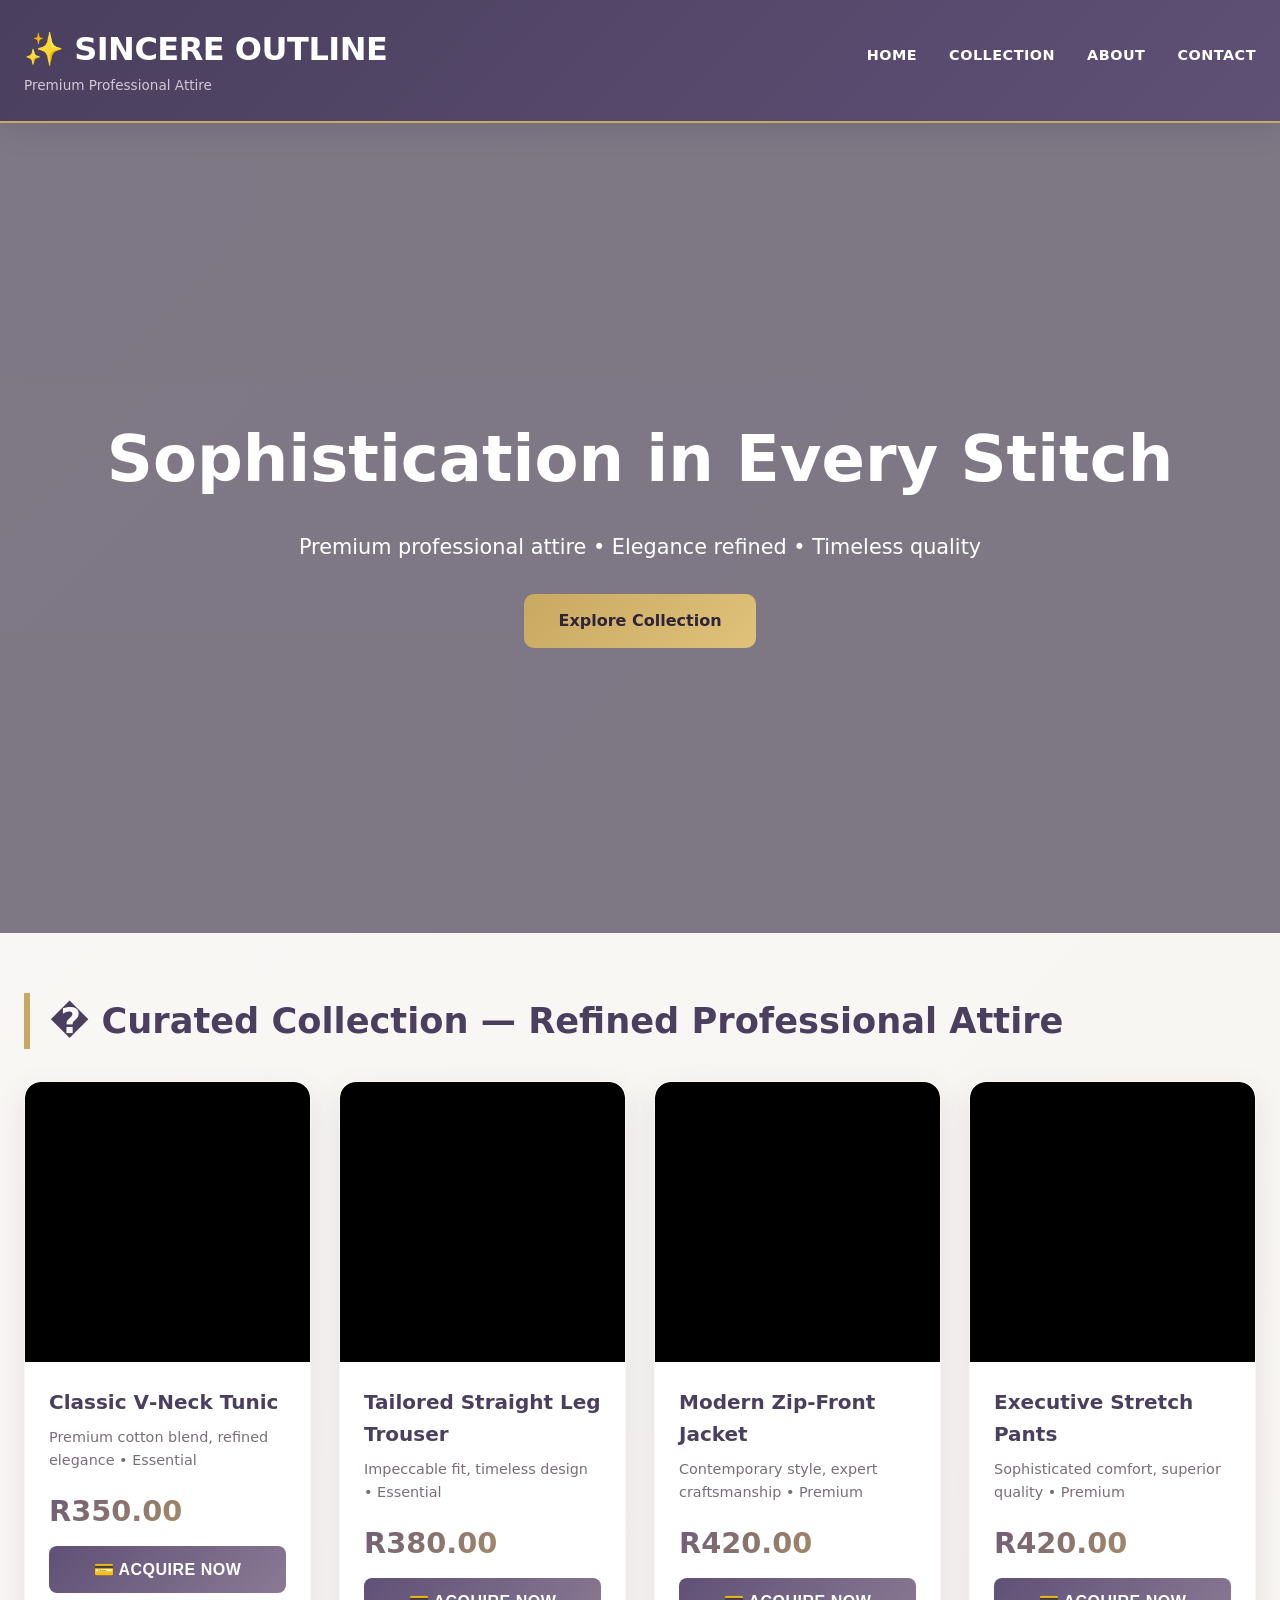
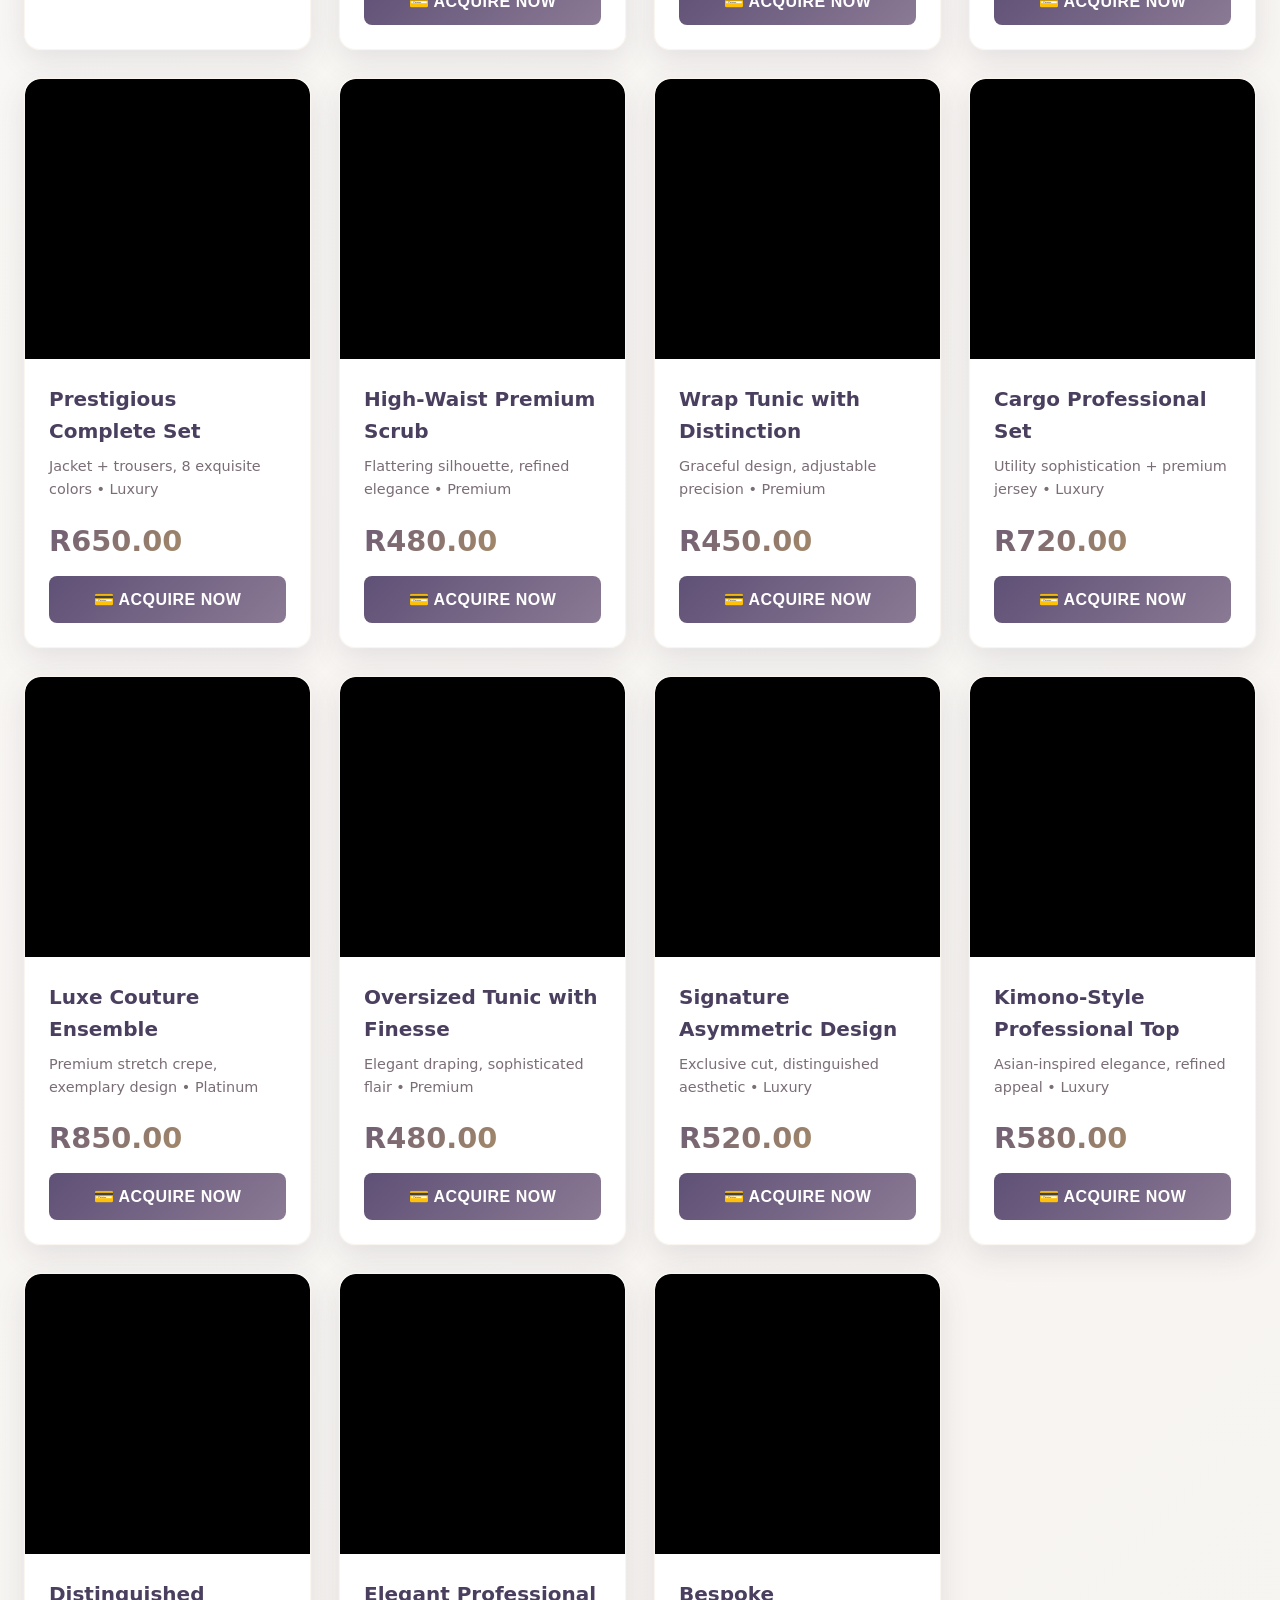
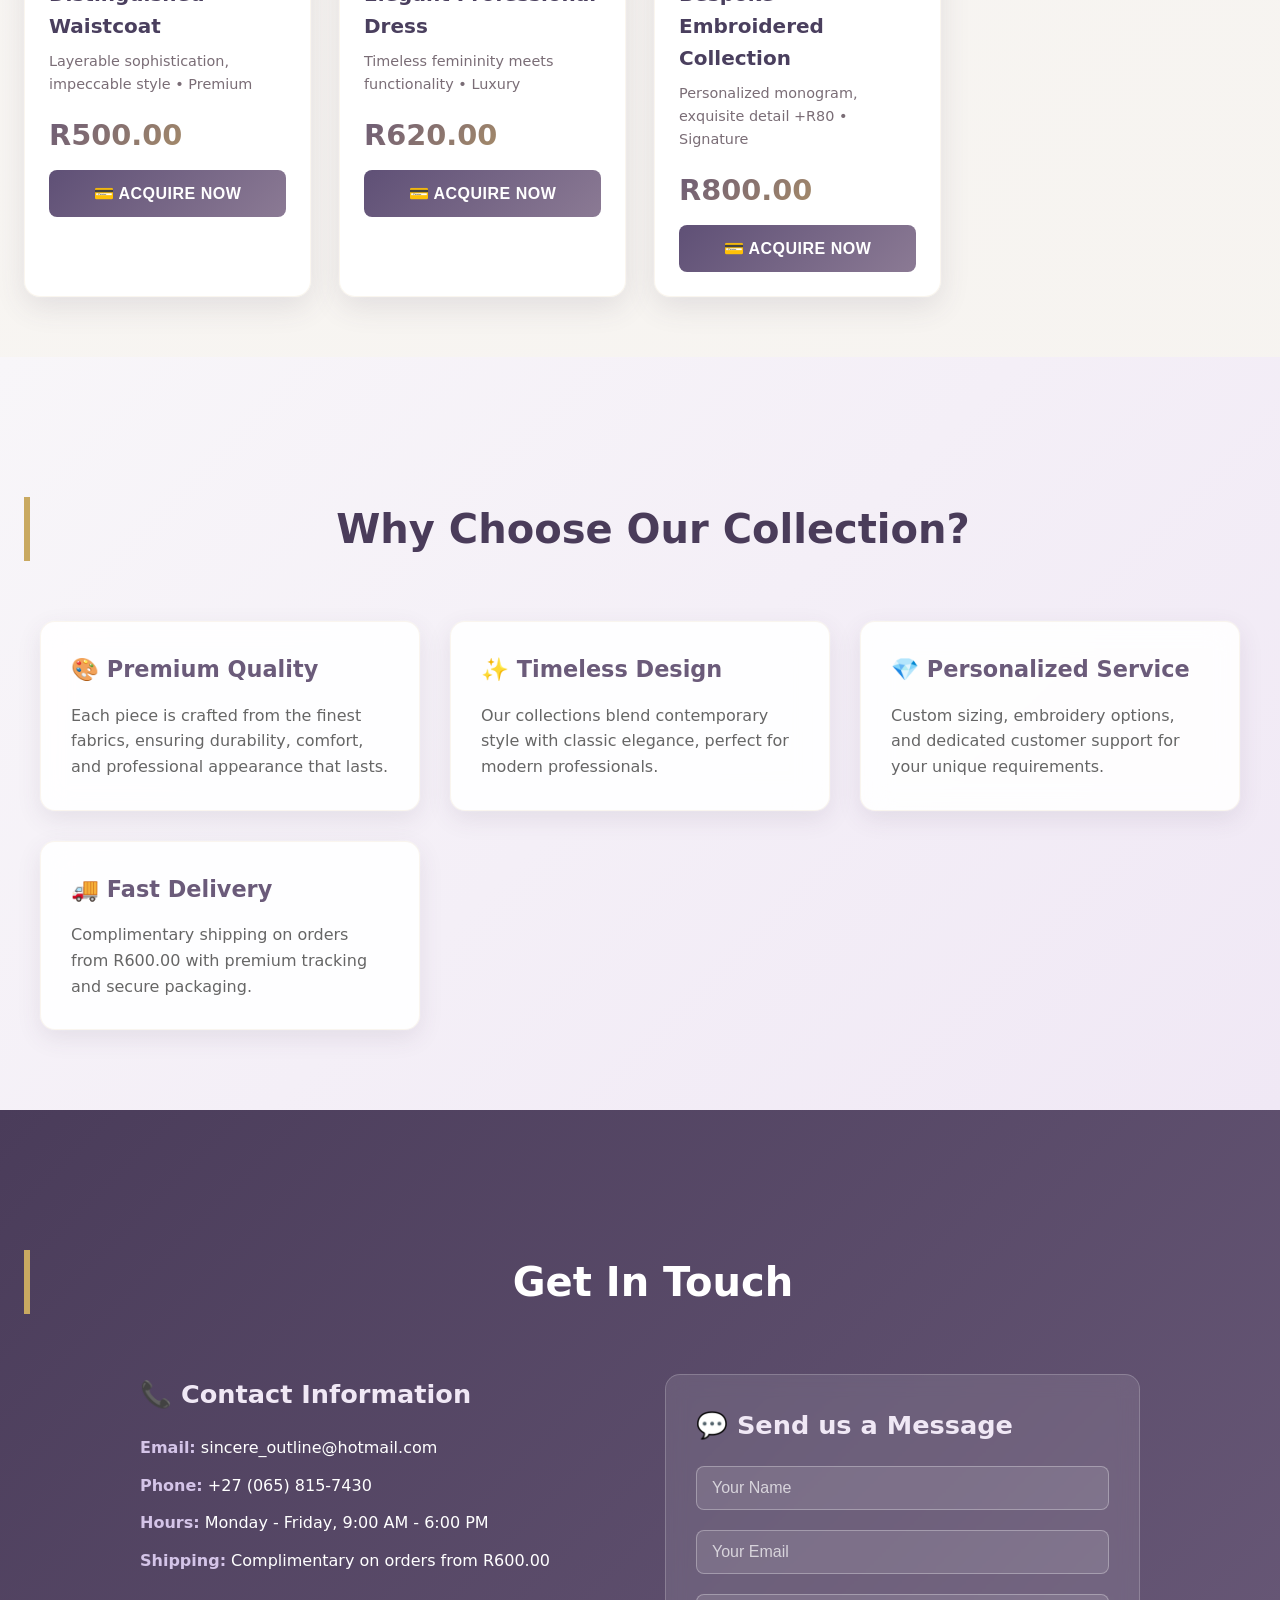
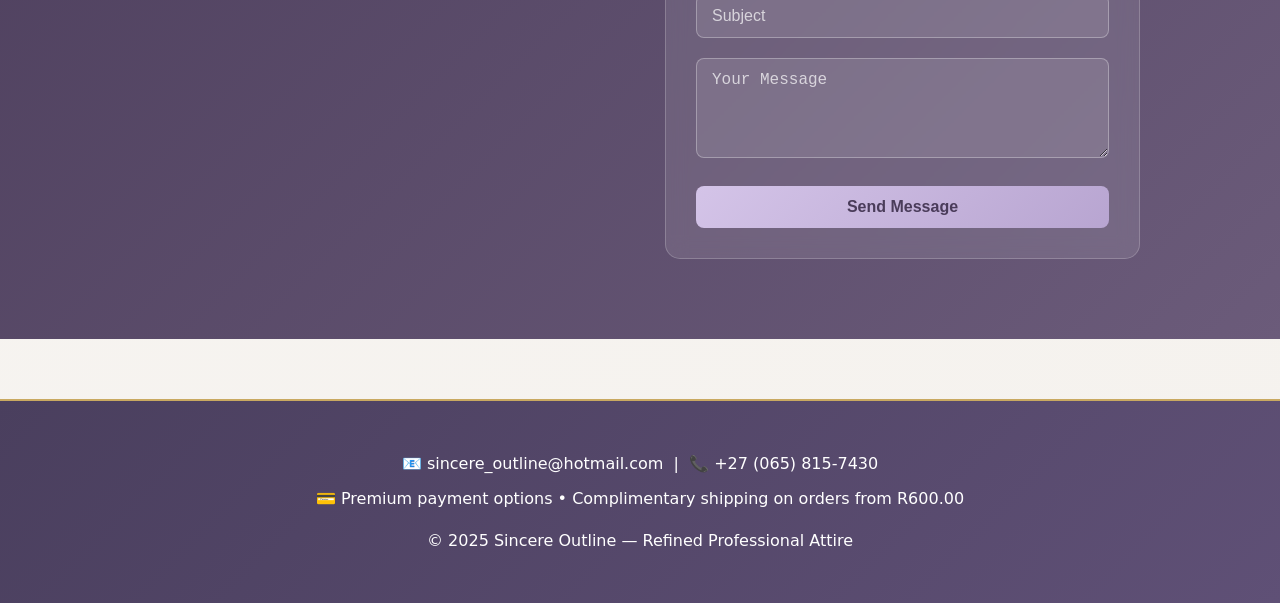
==== index.html @ cacc9bfe "scrub page changed to index" ====
<!DOCTYPE html>
<html lang="en">
<head>
  <meta charset="UTF-8">
  <meta name="viewport" content="width=device-width, initial-scale=1.0, user-scalable=yes">
  <title>Sincere Outline | Professional Beauty Services</title>
  <style>
    * {
      margin: 0;
      padding: 0;
      box-sizing: border-box;
    }

    body {
      font-family: 'Inter', system-ui, -apple-system, 'Segoe UI', Roboto, Helvetica, sans-serif;
      background: linear-gradient(135deg, #faf8f6 0%, #f5f2ee 100%);
      color: #3d2e25;
      line-height: 1.6;
    }

    /* smooth scroll */
    html {
      scroll-behavior: smooth;
    }

    /* container */
    .container {
      max-width: 1280px;
      margin: 0 auto;
      padding: 0 24px;
    }

    /* header / nav */
    .navbar {
      background: linear-gradient(135deg, #4a3f5e 0%, #5f5076 100%);
      box-shadow: 0 8px 24px rgba(74, 63, 94, 0.2);
      padding: 24px 0;
      position: sticky;
      top: 0;
      z-index: 100;
      border-bottom: 2px solid #c9a961;
    }

    .nav-flex {
      display: flex;
      justify-content: space-between;
      align-items: baseline;
      flex-wrap: wrap;
      gap: 16px;
    }

    .logo h1 {
      font-size: 2rem;
      letter-spacing: -0.5px;
      color: #ffffff;
      font-weight: 800;
    }
    .logo p {
      font-size: 0.85rem;
      color: #d4c5d9;
    }

    .nav-links {
      display: flex;
      gap: 32px;
    }
    .nav-links a {
      text-decoration: none;
      font-weight: 600;
      color: #ffffff;
      transition: 0.3s;
      text-transform: uppercase;
      font-size: 0.9rem;
      letter-spacing: 0.5px;
    }
    .nav-links a:hover {
      color: #c9a961;
      text-shadow: 0 0 8px rgba(201, 169, 97, 0.5);
    }

    /* hero */
    .hero {
      position: relative;
      height: 90vh;
      overflow: hidden;
      display: flex;
      align-items: center;
      justify-content: center;
    }

    .hero-video {
      position: absolute;
      inset: 0;
      width: 100%;
      height: 100%;
      object-fit: cover;
      z-index: 1;

      animation: zoomVideo 18s ease-in-out infinite alternate;
    }

    .hero-overlay {
      position: absolute;
      inset: 0;
      background: rgba(26, 18, 43, 0.55);
      z-index: 2;
    }

    .hero-content {
      position: relative;
      z-index: 3;
      text-align: center;
      color: white;
    }

    .hero h2 {
      font-size: 4rem;
      font-weight: 800;
      margin-bottom: 20px;
      animation: fadeUp 1s ease;
    }

    .hero p {
      font-size: 1.3rem;
      margin-bottom: 30px;
      animation: fadeUp 1.5s ease;
    }

    .hero-btn {
      display: inline-block;
      padding: 14px 34px;
      background: linear-gradient(135deg, #c9a961, #e0c27a);
      color: #2f2438;
      font-weight: 700;
      text-decoration: none;
      border-radius: 10px;
      transition: 0.3s ease;
    }

    .hero-btn:hover {
      transform: translateY(-3px);
      box-shadow: 0 10px 20px rgba(0,0,0,0.25);
    }

    /* Animations */

    @keyframes zoomVideo {
      from {
        transform: scale(1);
      }

      to {
        transform: scale(1.08);
      }
    }

    @keyframes fadeUp {
      from {
        opacity: 0;
        transform: translateY(40px);
      }

      to {
        opacity: 1;
        transform: translateY(0);
      }
    }

    @keyframes float {
      0%, 100% {
        transform: translateY(0px);
      }
      50% {
        transform: translateY(-10px);
      }
    }

    /* product grid */
    .section-title {
      font-size: 2.2rem;
      margin: 60px 0 32px;
      border-left: 6px solid #c9a961;
      padding-left: 20px;
      color: #4a3f5e;
      font-weight: 800;
    }

    .product-grid {
      display: grid;
      grid-template-columns: repeat(auto-fill, minmax(280px, 1fr));
      gap: 28px;
      margin-bottom: 60px;
    }

    .product-card {
      background: rgba(255, 255, 255, 0.95);
      backdrop-filter: blur(20px);
      border-radius: 16px;
      overflow: hidden;
      box-shadow: 0 10px 30px rgba(74, 63, 94, 0.12), 0 0 0 1px rgba(255, 255, 255, 0.2);
      transition: all 0.4s cubic-bezier(0.4, 0, 0.2, 1);
      border: 1px solid rgba(201, 169, 97, 0.1);
      animation: float 6s ease-in-out infinite;
      opacity: 0;
      transform: translateY(30px);
      animation-fill-mode: both;
    }

    .product-card:nth-child(1) { animation-delay: 0.1s; }
    .product-card:nth-child(2) { animation-delay: 0.2s; }
    .product-card:nth-child(3) { animation-delay: 0.3s; }
    .product-card:nth-child(4) { animation-delay: 0.4s; }
    .product-card:nth-child(5) { animation-delay: 0.5s; }
    .product-card:nth-child(6) { animation-delay: 0.6s; }
    .product-card:nth-child(7) { animation-delay: 0.7s; }
    .product-card:nth-child(8) { animation-delay: 0.8s; }
    .product-card:nth-child(9) { animation-delay: 0.9s; }
    .product-card:nth-child(10) { animation-delay: 1.0s; }
    .product-card:nth-child(11) { animation-delay: 1.1s; }
    .product-card:nth-child(12) { animation-delay: 1.2s; }
    .product-card:nth-child(13) { animation-delay: 1.3s; }
    .product-card:nth-child(14) { animation-delay: 1.4s; }
    .product-card:nth-child(15) { animation-delay: 1.5s; }

    .product-card:hover {
      transform: translateY(-12px) scale(1.02);
      box-shadow: 0 25px 50px rgba(74, 63, 94, 0.25), 0 0 0 1px rgba(201, 169, 97, 0.3), 0 0 40px rgba(201, 169, 97, 0.1);
      border-color: rgba(201, 169, 97, 0.4);
      animation-play-state: paused;
    }

    .product-img {
      width: 100%;
      background: linear-gradient(135deg, #ede6e1 0%, #f5f0eb 100%);
      display: flex;
      align-items: center;
      justify-content: center;
      overflow: hidden;
      border-radius: 16px 16px 0 0;
      position: relative;
    }

    .product-img::before {
      content: '';
      position: absolute;
      top: 0;
      left: 0;
      right: 0;
      bottom: 0;
      background: linear-gradient(45deg, rgba(201, 169, 97, 0.1) 0%, transparent 50%, rgba(74, 63, 94, 0.1) 100%);
      opacity: 0;
      transition: opacity 0.4s ease;
      z-index: 1;
    }

    .product-card:hover .product-img::before {
      opacity: 1;
    }

    .product-img img,
    .product-video {
      width: 100%;
      height: 280px;
      object-fit: cover;
      display: block;
    }

    .product-video {
      background: #000;
      transition: transform 0.5s ease;
    }

    .product-card:hover .product-video {
      transform: scale(1.06);
    }

    .product-info {
      padding: 24px;
    }
    .product-title {
      font-size: 1.25rem;
      font-weight: 700;
      margin-bottom: 8px;
      color: #4a3f5e;
    }
    .product-desc {
      font-size: 0.9rem;
      color: #7a6d76;
      margin-bottom: 16px;
      font-weight: 500;
    }
    .price {
      font-size: 1.8rem;
      font-weight: 800;
      background: linear-gradient(135deg, #6b5a76, #c9a961);
      -webkit-background-clip: text;
      -webkit-text-fill-color: transparent;
      background-clip: text;
      margin: 12px 0;
    }
    .buy-btn {
      background: linear-gradient(135deg, #5f5076 0%, #8b7a94 100%);
      border: none;
      width: 100%;
      padding: 14px 0;
      color: white;
      font-weight: 700;
      border-radius: 8px;
      cursor: pointer;
      transition: 0.3s;
      font-size: 1rem;
      text-transform: uppercase;
      letter-spacing: 0.5px;
    }
    .buy-btn:hover {
      transform: scale(0.98);
      box-shadow: 0 8px 16px rgba(74, 63, 94, 0.3);
    }

    /* Collection Info Section */
    .collection-info {
      padding: 80px 0;
      background: linear-gradient(135deg, #f8f6f9 0%, #f0e8f5 100%);
    }

    .collection-info .section-title {
      text-align: center;
      font-size: 2.5rem;
      margin-bottom: 60px;
      color: #4a3c5a;
    }

    .info-grid {
      display: grid;
      grid-template-columns: repeat(auto-fit, minmax(280px, 1fr));
      gap: 30px;
      max-width: 1200px;
      margin: 0 auto;
    }

    .info-card {
      background: rgba(255, 255, 255, 0.9);
      backdrop-filter: blur(15px);
      padding: 30px;
      border-radius: 15px;
      box-shadow: 0 8px 25px rgba(74, 60, 90, 0.1), 0 0 0 1px rgba(255, 255, 255, 0.2);
      border: 1px solid rgba(201, 169, 97, 0.1);
      transition: all 0.4s cubic-bezier(0.4, 0, 0.2, 1);
      animation: float 8s ease-in-out infinite;
      opacity: 0;
      transform: translateY(30px);
      animation-fill-mode: both;
    }

    .info-card:nth-child(1) { animation-delay: 0.2s; }
    .info-card:nth-child(2) { animation-delay: 0.4s; }
    .info-card:nth-child(3) { animation-delay: 0.6s; }
    .info-card:nth-child(4) { animation-delay: 0.8s; }

    .info-card:hover {
      transform: translateY(-8px) scale(1.02);
      box-shadow: 0 20px 40px rgba(74, 60, 90, 0.2), 0 0 0 1px rgba(201, 169, 97, 0.3), 0 0 30px rgba(201, 169, 97, 0.1);
      border-color: rgba(201, 169, 97, 0.3);
      animation-play-state: paused;
    }

    .info-card h3 {
      color: #6b5b7a;
      font-size: 1.4rem;
      margin-bottom: 15px;
      font-weight: 600;
    }

    .info-card p {
      color: #666;
      line-height: 1.6;
      margin: 0;
    }

    /* Contact Section */
    .contact-section {
      padding: 80px 0;
      background: linear-gradient(135deg, #4a3c5a 0%, #6b5b7a 100%);
      color: white;
    }

    .contact-section .section-title {
      text-align: center;
      font-size: 2.5rem;
      margin-bottom: 60px;
      color: white;
    }

    .contact-grid {
      display: grid;
      grid-template-columns: 1fr 1fr;
      gap: 50px;
      max-width: 1000px;
      margin: 0 auto;
    }

    .contact-info h3,
    .contact-form h3 {
      font-size: 1.6rem;
      margin-bottom: 20px;
      color: #f0e8f5;
    }

    .contact-info p {
      margin: 12px 0;
      line-height: 1.6;
    }

    .contact-info strong {
      color: #d4c4e8;
    }

    /* Contact Form */
    .contact-form {
      background: rgba(255, 255, 255, 0.1);
      padding: 30px;
      border-radius: 15px;
      backdrop-filter: blur(10px);
      border: 1px solid rgba(255, 255, 255, 0.2);
    }

    .form-group {
      margin-bottom: 20px;
    }

    .form-group input,
    .form-group textarea {
      width: 100%;
      padding: 12px 15px;
      border: 1px solid rgba(255, 255, 255, 0.3);
      border-radius: 8px;
      background: rgba(255, 255, 255, 0.1);
      color: white;
      font-size: 1rem;
      transition: border-color 0.3s ease;
    }

    .form-group input::placeholder,
    .form-group textarea::placeholder {
      color: rgba(255, 255, 255, 0.7);
    }

    .form-group input:focus,
    .form-group textarea:focus {
      outline: none;
      border-color: #d4c4e8;
      background: rgba(255, 255, 255, 0.15);
    }

    .form-group textarea {
      resize: vertical;
      min-height: 100px;
    }

    .submit-btn {
      background: linear-gradient(135deg, #d4c4e8 0%, #b8a5d1 100%);
      color: #4a3c5a;
      border: none;
      padding: 12px 30px;
      border-radius: 8px;
      font-size: 1rem;
      font-weight: 600;
      cursor: pointer;
      transition: transform 0.3s ease, box-shadow 0.3s ease;
      width: 100%;
    }

    .submit-btn:hover {
      transform: translateY(-2px);
      box-shadow: 0 8px 20px rgba(212, 196, 232, 0.3);
    }

    /* footer */
    footer {
      background: linear-gradient(135deg, #4a3f5e 0%, #5f5076 100%);
      padding: 40px 0;
      margin-top: 60px;
      text-align: center;
      color: #ffffff;
      border-top: 2px solid #c9a961;
    }
    footer p {
      margin: 10px 0;
      font-weight: 500;
    }

    /* responsive */
    @media (max-width: 700px) {
      .nav-flex {
        flex-direction: column;
        align-items: center;
      }
      .hero h2 {
        font-size: 2.2rem;
      }
      .section-title {
        font-size: 1.8rem;
      }
      .contact-grid {
        grid-template-columns: 1fr;
        gap: 30px;
      }
      .info-grid {
        grid-template-columns: 1fr;
      }
    }
  </style>
</head>
<body>

<div class="navbar">
  <div class="container nav-flex">
    <div class="logo">
      <h1>✨ SINCERE OUTLINE</h1>
      <p>Premium Professional Attire</p>
    </div>
    <div class="nav-links">
      <a href="scrubs.html">Home</a>
      <a href="scrubs.html#services">Collection</a>
      <a href="about.html">About</a>
      <a href="about.html#contact">Contact</a>
    </div>
  </div>
</div>

<section class="hero">

  <video
    class="hero-video"
    autoplay
    muted
    loop
    playsinline
    preload="auto"
  >
    <source src="videos/hero-background.mp4" type="video/mp4">
  </video>

  <div class="hero-overlay"></div>

  <div class="container hero-content">
    <h2>Sophistication in Every Stitch</h2>

    <p>
      Premium professional attire • Elegance refined • Timeless quality
    </p>

    <a href="#services" class="hero-btn">
      Explore Collection
    </a>
  </div>

</section>

<div class="container" id="services">
  <div class="section-title">� Curated Collection — Refined Professional Attire</div>
  <div class="product-grid" id="productsGrid"></div>
</div>

<section class="collection-info">
  <div class="container">
    <h2 class="section-title">Why Choose Our Collection?</h2>
    <div class="info-grid">
      <div class="info-card">
        <h3>🎨 Premium Quality</h3>
        <p>Each piece is crafted from the finest fabrics, ensuring durability, comfort, and professional appearance that lasts.</p>
      </div>
      <div class="info-card">
        <h3>✨ Timeless Design</h3>
        <p>Our collections blend contemporary style with classic elegance, perfect for modern professionals.</p>
      </div>
      <div class="info-card">
        <h3>💎 Personalized Service</h3>
        <p>Custom sizing, embroidery options, and dedicated customer support for your unique requirements.</p>
      </div>
      <div class="info-card">
        <h3>🚚 Fast Delivery</h3>
        <p>Complimentary shipping on orders from R600.00 with premium tracking and secure packaging.</p>
      </div>
    </div>
  </div>
</section>

<section class="contact-section" id="contact">
  <div class="container">
    <h2 class="section-title">Get In Touch</h2>
    <div class="contact-grid">
      <div class="contact-info">
        <h3>📞 Contact Information</h3>
        <p><strong>Email:</strong> sincere_outline@hotmail.com</p>
        <p><strong>Phone:</strong> +27 (065) 815-7430</p>
        <p><strong>Hours:</strong> Monday - Friday, 9:00 AM - 6:00 PM</p>
        <p><strong>Shipping:</strong> Complimentary on orders from R600.00</p>
      </div>
      <div class="contact-form">
        <h3>💬 Send us a Message</h3>
        <form onsubmit="handleContactForm(event)">
          <div class="form-group">
            <input type="text" name="name" placeholder="Your Name" required>
          </div>
          <div class="form-group">
            <input type="email" name="email" placeholder="Your Email" required>
          </div>
          <div class="form-group">
            <input type="text" name="subject" placeholder="Subject" required>
          </div>
          <div class="form-group">
            <textarea name="message" placeholder="Your Message" rows="4" required></textarea>
          </div>
          <button type="submit" class="submit-btn">Send Message</button>
        </form>
      </div>
    </div>
  </div>
</section>

<footer>
  <div class="container">
    <p>📧 sincere_outline@hotmail.com &nbsp;|&nbsp; 📞 +27 (065) 815-7430</p>
    <p style="margin-top: 10px;">💳 Premium payment options • Complimentary shipping on orders from R600.00</p>
    <p style="margin-top: 16px;">&copy; 2025 Sincere Outline — Refined Professional Attire</p>
  </div>
</footer>

<script>
  // 15 PREMIUM SCRUB COLLECTIONS with prices in South African Rands
  const scrubs = [
    { id: 1, name: "Classic V‑Neck Tunic", desc: "Premium cotton blend, refined elegance", price: 350.00, tier: "Essential", videoSrc: "IMG_" },
    { id: 2, name: "Tailored Straight Leg Trouser", desc: "Impeccable fit, timeless design", price: 380.00, tier: "Essential", videoSrc: "videos/tailored-trouser.mp4" },
    { id: 3, name: "Modern Zip‑Front Jacket", desc: "Contemporary style, expert craftsmanship", price: 420.00, tier: "Premium", videoSrc: "videos/zip-front-jacket.mp4" },
    { id: 4, name: "Executive Stretch Pants", desc: "Sophisticated comfort, superior quality", price: 420.00, tier: "Premium", videoSrc: "videos/executive-pants.mp4" },
    { id: 5, name: "Prestigious Complete Set", desc: "Jacket + trousers, 8 exquisite colors", price: 650.00, tier: "Luxury", videoSrc: "videos/prestigious-set.mp4" },
    { id: 6, name: "High‑Waist Premium Scrub", desc: "Flattering silhouette, refined elegance", price: 480.00, tier: "Premium", videoSrc: "videos/high-waist-scrub.mp4" },
    { id: 7, name: "Wrap Tunic with Distinction", desc: "Graceful design, adjustable precision", price: 450.00, tier: "Premium", videoSrc: "videos/wrap-tunic.mp4" },
    { id: 8, name: "Cargo Professional Set", desc: "Utility sophistication + premium jersey", price: 720.00, tier: "Luxury", videoSrc: "videos/cargo-set.mp4" },
    { id: 9, name: "Luxe Couture Ensemble", desc: "Premium stretch crepe, exemplary design", price: 850.00, tier: "Platinum", videoSrc: "videos/luxe-ensemble.mp4" },
    { id: 10, name: "Oversized Tunic with Finesse", desc: "Elegant draping, sophisticated flair", price: 480.00, tier: "Premium", videoSrc: "videos/oversized-tunic.mp4" },
    { id: 11, name: "Signature Asymmetric Design", desc: "Exclusive cut, distinguished aesthetic", price: 520.00, tier: "Luxury", videoSrc: "videos/asymmetric-design.mp4" },
    { id: 12, name: "Kimono-Style Professional Top", desc: "Asian-inspired elegance, refined appeal", price: 580.00, tier: "Luxury", videoSrc: "videos/kimono-top.mp4" },
    { id: 13, name: "Distinguished Waistcoat", desc: "Layerable sophistication, impeccable style", price: 500.00, tier: "Premium", videoSrc: "videos/waistcoat.mp4" },
    { id: 14, name: "Elegant Professional Dress", desc: "Timeless femininity meets functionality", price: 620.00, tier: "Luxury", videoSrc: "videos/professional-dress.mp4" },
    { id: 15, name: "Bespoke Embroidered Collection", desc: "Personalized monogram, exquisite detail +R80", price: 800.00, tier: "Signature", videoSrc: "videos/embroidered-collection.mp4" }
  ];

  // Helper: placeholder image with professional styling
  function getPlaceholderImage(title, icon) {
    const iconSymbol = icon || '✨';
    const encoded = encodeURIComponent(`
      <svg xmlns="http://www.w3.org/2000/svg" viewBox="0 0 200 200" width="100%" height="100%">
        <defs>
          <linearGradient id="grad" x1="0%" y1="0%" x2="100%" y2="100%">
            <stop offset="0%" style="stop-color:#ede6e1;stop-opacity:1" />
            <stop offset="100%" style="stop-color:#f5f0eb;stop-opacity:1" />
          </linearGradient>
        </defs>
        <rect width="200" height="200" fill="url(#grad)" rx="16"/>
        <circle cx="100" cy="75" r="45" fill="rgba(74, 63, 94, 0.08)"/>
        <text x="100" y="95" font-size="45" text-anchor="middle" fill="#8b7a94" font-family="Arial">${iconSymbol}</text>
        <text x="100" y="145" font-size="12" text-anchor="middle" fill="#4a3f5e" font-family="Arial" font-weight="bold">${title.substring(0, 24)}</text>
      </svg>
    `);
    return `data:image/svg+xml;charset=utf-8,${encoded}`;
  }

  function createProductMedia(scrub) {

    if (scrub.videoSrc) {
      return `
        <div class="product-img">
          <video
            class="product-video"
            autoplay
            muted
            loop
            playsinline
          >
            <source src="${scrub.videoSrc}" type="video/mp4">
          </video>
        </div>
      `;
    }

    return `
      <div class="product-img">
        <img src="${scrub.imgSrc}" alt="${scrub.name}">
      </div>
    `;
  }

  const grid = document.getElementById('productsGrid');
  if (grid) {
    scrubs.forEach(scrub => {
      const card = document.createElement('div');
      card.className = 'product-card';

      card.innerHTML = `
        ${createProductMedia(scrub)}
        <div class="product-info">
          <div class="product-title">${scrub.name}</div>
          <div class="product-desc">${scrub.desc} • ${scrub.tier}</div>
          <div class="price">R${scrub.price.toFixed(2)}</div>
          <button class="buy-btn" data-id="${scrub.id}" data-name="${scrub.name}" data-price="${scrub.price}">💳 Acquire Now</button>
        </div>
      `;
      grid.appendChild(card);
    });
  }

  // attach event listeners for purchase flow
  document.addEventListener('click', (e) => {
    if (e.target.classList && e.target.classList.contains('buy-btn')) {
      const name = e.target.getAttribute('data-name');
      const price = parseFloat(e.target.getAttribute('data-price')).toFixed(2);
      const subject = encodeURIComponent(`Order request: ${name}`);
      const body = encodeURIComponent(`Hello Sincere Outline,\n\nI would like to order the following item:\n- ${name} (R${price})\n\nPlease contact me to confirm size, color, shipping, and payment details.\n\nThank you,\n`);
      window.location.href = `mailto:sincere_outline@hotmail.com?subject=${subject}&body=${body}`;
    }
  });

  // Scroll-triggered fade-in animations
  const observerOptions = {
    threshold: 0.1,
    rootMargin: '0px 0px -50px 0px'
  };

  const observer = new IntersectionObserver((entries) => {
    entries.forEach(entry => {
      if (entry.isIntersecting) {
        entry.target.style.opacity = '1';
        entry.target.style.transform = 'translateY(0)';
      }
    });
  }, observerOptions);

  // Observe all product cards and info cards
  document.querySelectorAll('.product-card, .info-card').forEach(card => {
    observer.observe(card);
  });
</script>
</body>
</html>
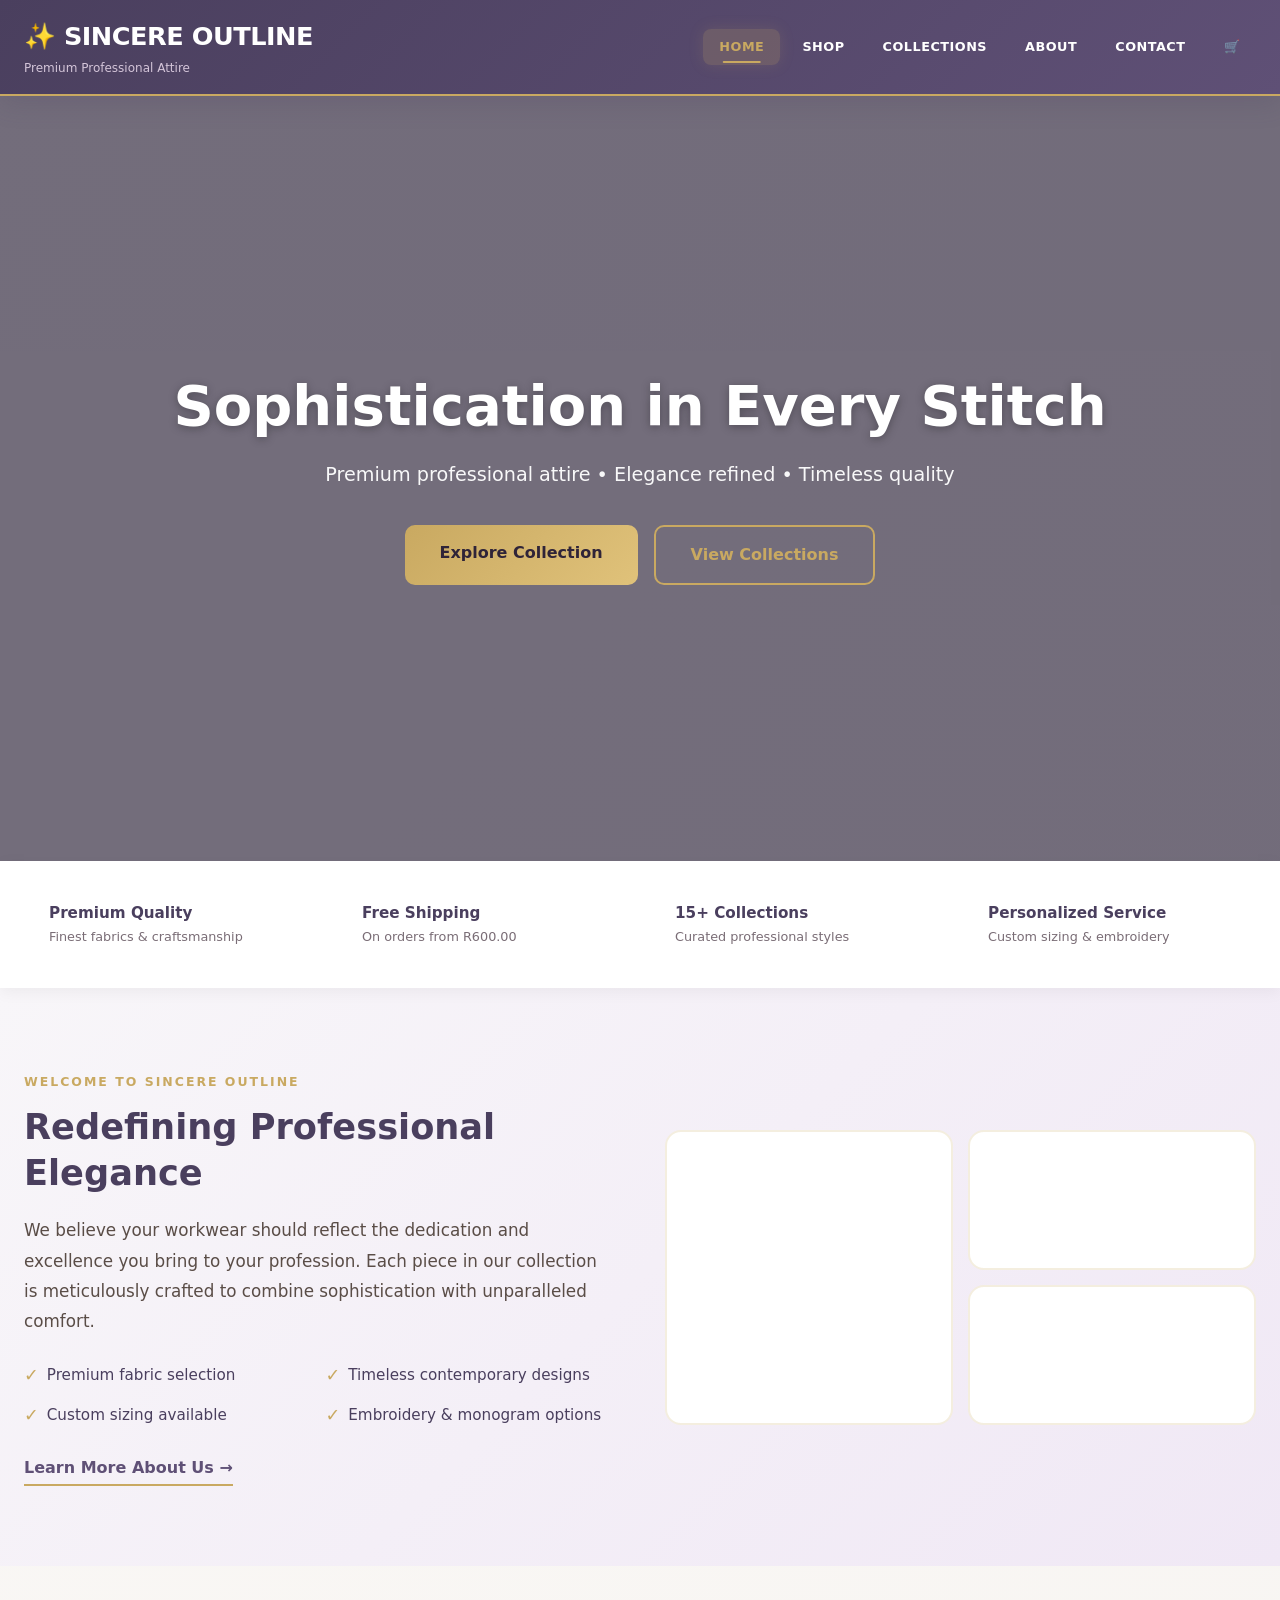
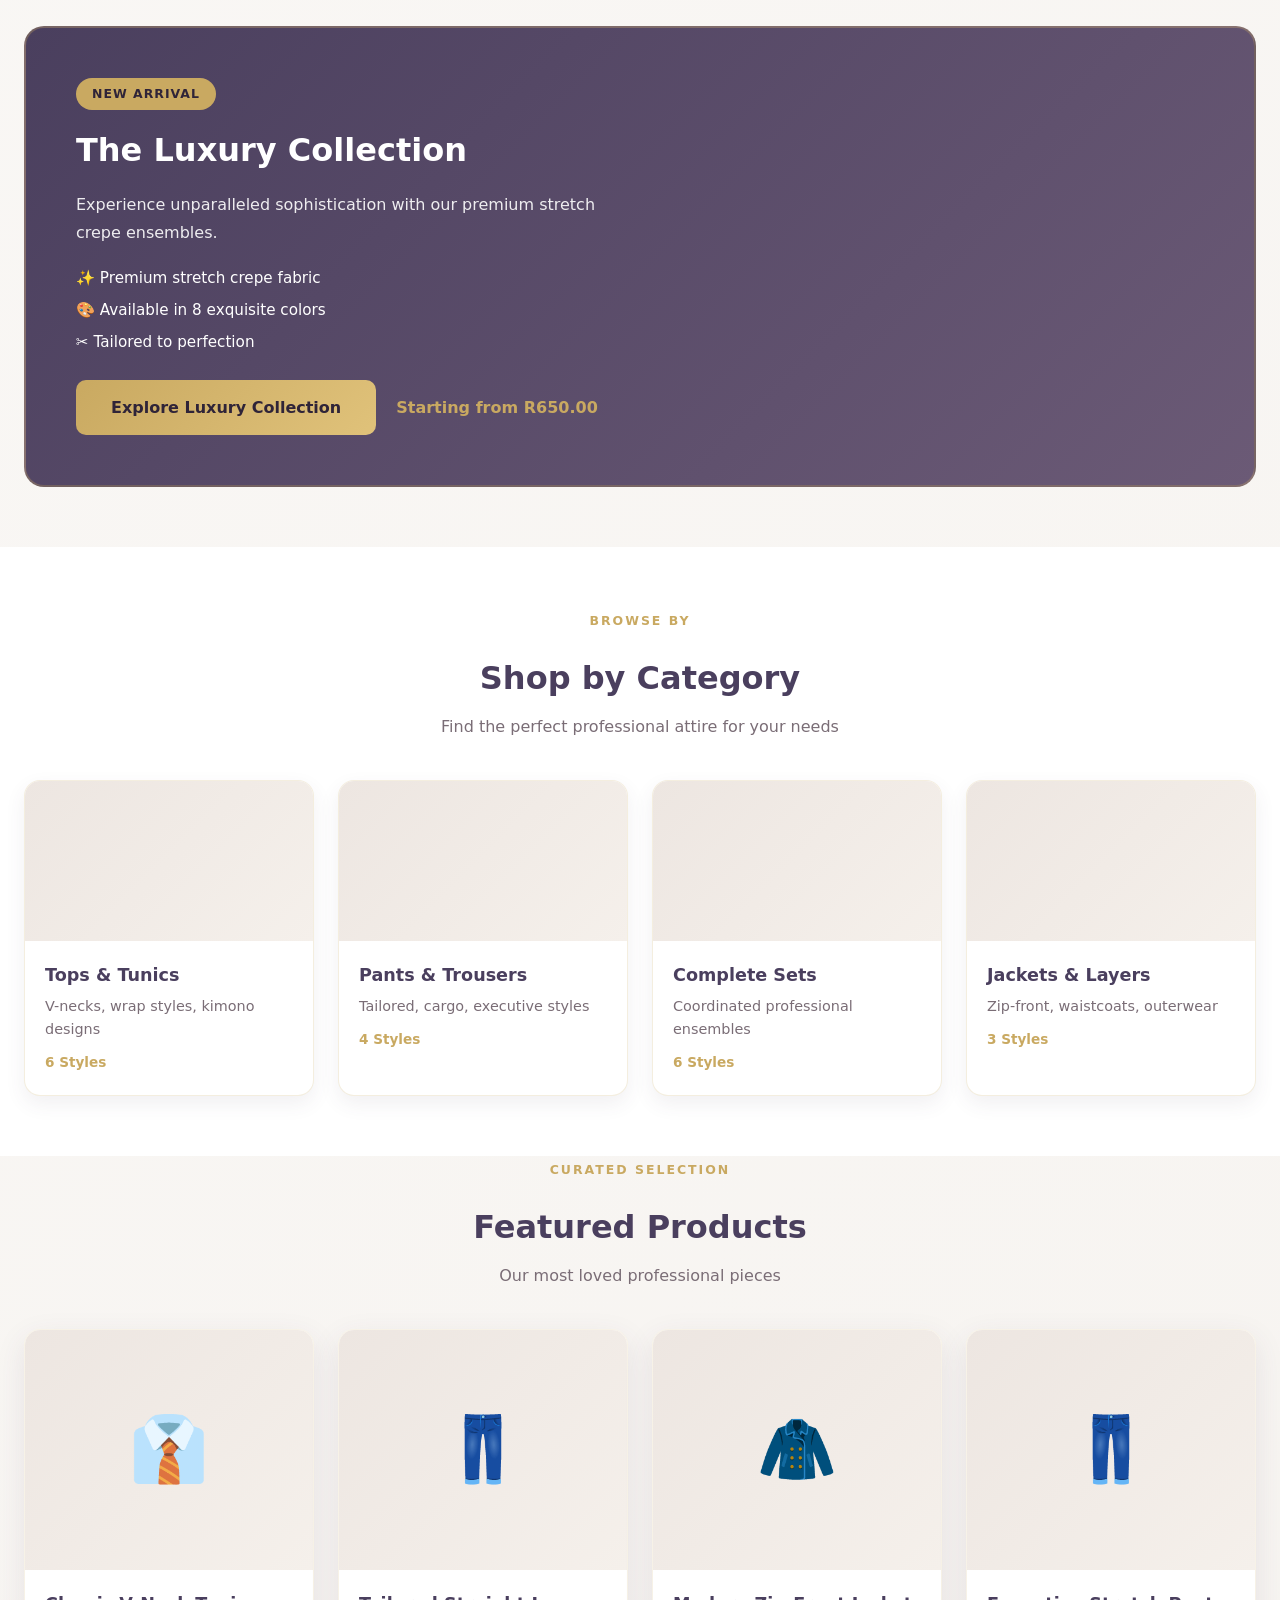
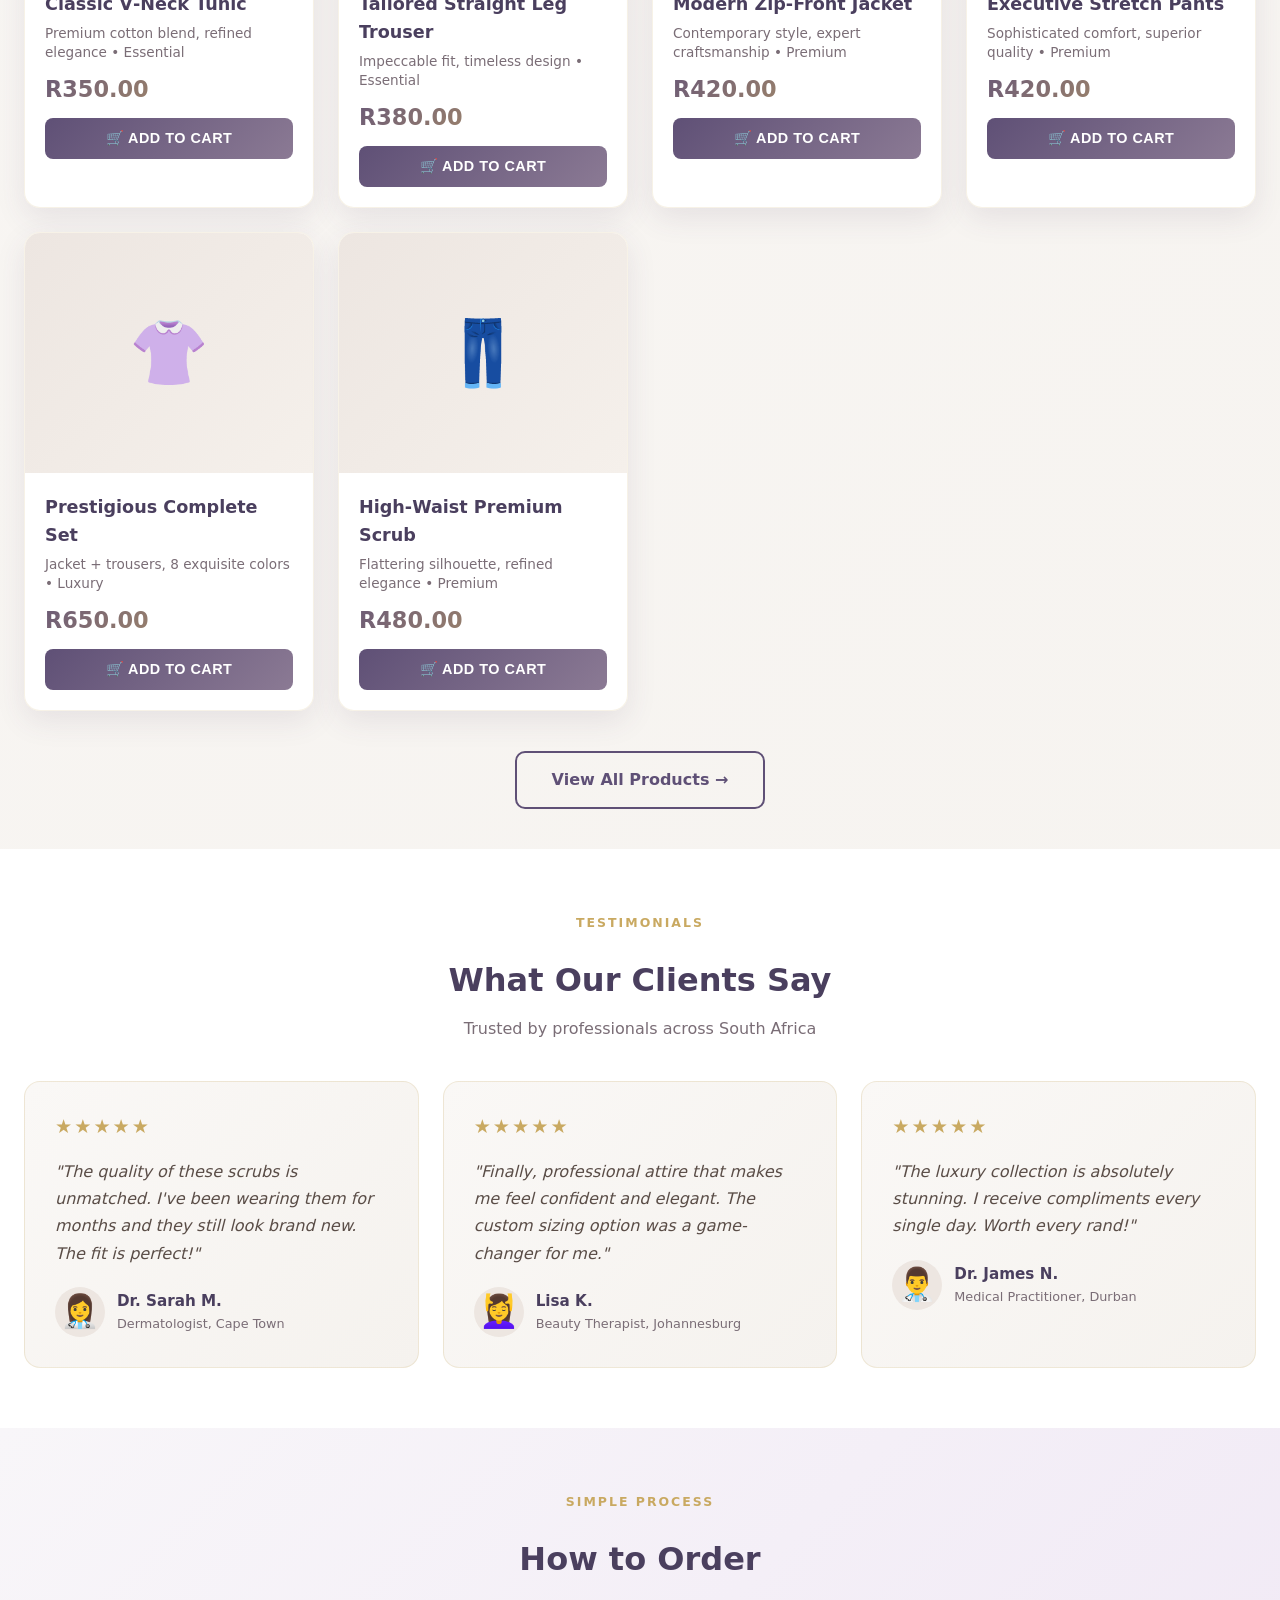
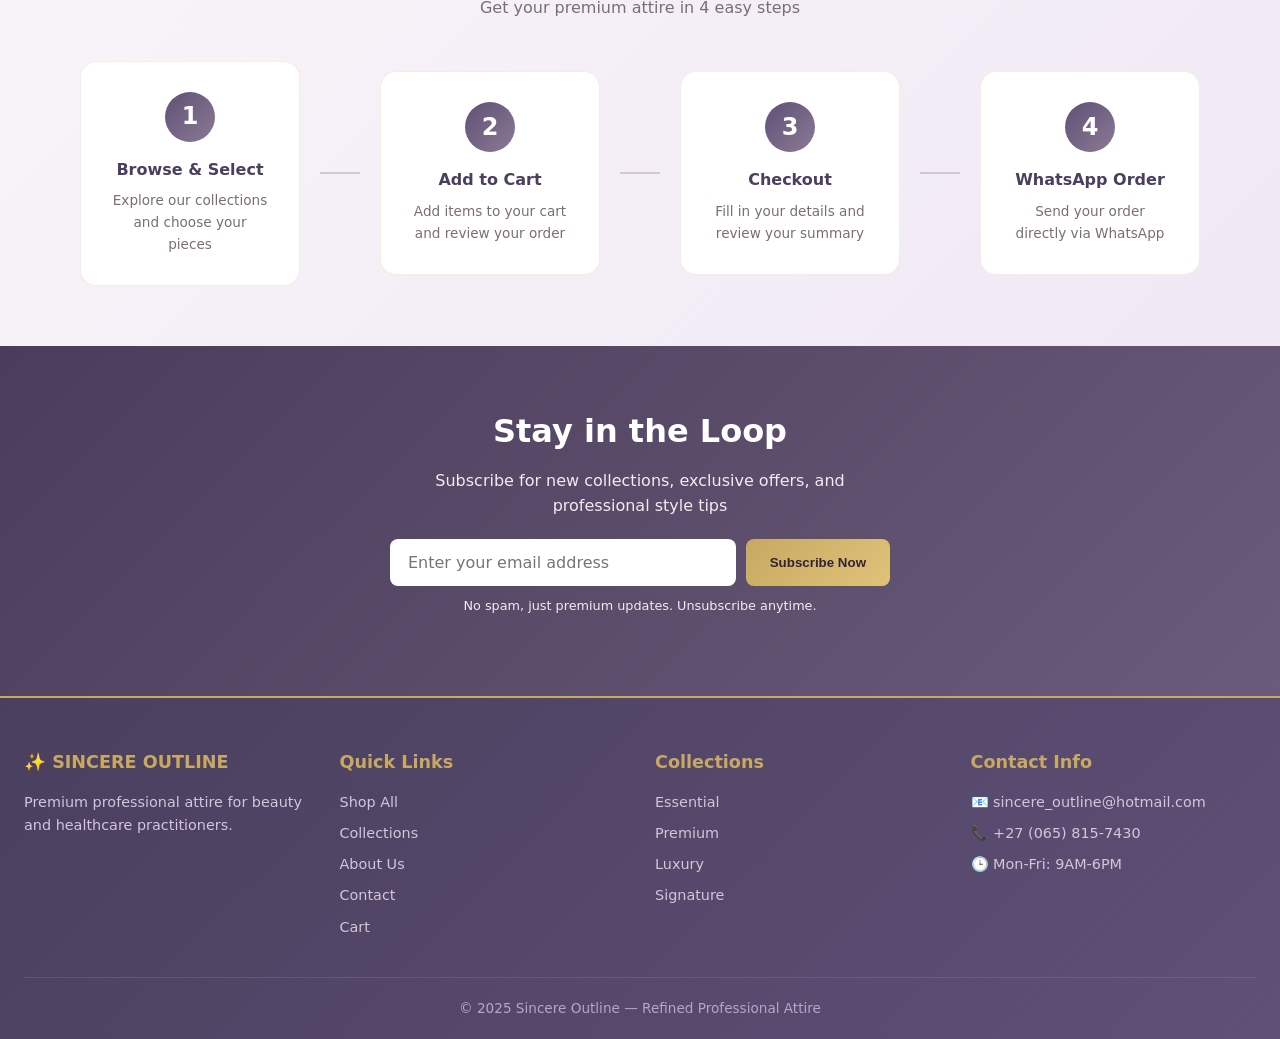
==== commit 07f48006: "overall structure changee added ideas suggestions" ====
--- a/index.html
+++ b/index.html
@@ -1,746 +1,332 @@
 <!DOCTYPE html>
 <html lang="en">
 <head>
-  <meta charset="UTF-8">
-  <meta name="viewport" content="width=device-width, initial-scale=1.0, user-scalable=yes">
-  <title>Sincere Outline | Professional Beauty Services</title>
-  <style>
-    * {
-      margin: 0;
-      padding: 0;
-      box-sizing: border-box;
-    }
-
-    body {
-      font-family: 'Inter', system-ui, -apple-system, 'Segoe UI', Roboto, Helvetica, sans-serif;
-      background: linear-gradient(135deg, #faf8f6 0%, #f5f2ee 100%);
-      color: #3d2e25;
-      line-height: 1.6;
-    }
-
-    /* smooth scroll */
-    html {
-      scroll-behavior: smooth;
-    }
-
-    /* container */
-    .container {
-      max-width: 1280px;
-      margin: 0 auto;
-      padding: 0 24px;
-    }
-
-    /* header / nav */
-    .navbar {
-      background: linear-gradient(135deg, #4a3f5e 0%, #5f5076 100%);
-      box-shadow: 0 8px 24px rgba(74, 63, 94, 0.2);
-      padding: 24px 0;
-      position: sticky;
-      top: 0;
-      z-index: 100;
-      border-bottom: 2px solid #c9a961;
-    }
-
-    .nav-flex {
-      display: flex;
-      justify-content: space-between;
-      align-items: baseline;
-      flex-wrap: wrap;
-      gap: 16px;
-    }
-
-    .logo h1 {
-      font-size: 2rem;
-      letter-spacing: -0.5px;
-      color: #ffffff;
-      font-weight: 800;
-    }
-    .logo p {
-      font-size: 0.85rem;
-      color: #d4c5d9;
-    }
-
-    .nav-links {
-      display: flex;
-      gap: 32px;
-    }
-    .nav-links a {
-      text-decoration: none;
-      font-weight: 600;
-      color: #ffffff;
-      transition: 0.3s;
-      text-transform: uppercase;
-      font-size: 0.9rem;
-      letter-spacing: 0.5px;
-    }
-    .nav-links a:hover {
-      color: #c9a961;
-      text-shadow: 0 0 8px rgba(201, 169, 97, 0.5);
-    }
-
-    /* hero */
-    .hero {
-      position: relative;
-      height: 90vh;
-      overflow: hidden;
-      display: flex;
-      align-items: center;
-      justify-content: center;
-    }
-
-    .hero-video {
-      position: absolute;
-      inset: 0;
-      width: 100%;
-      height: 100%;
-      object-fit: cover;
-      z-index: 1;
-
-      animation: zoomVideo 18s ease-in-out infinite alternate;
-    }
-
-    .hero-overlay {
-      position: absolute;
-      inset: 0;
-      background: rgba(26, 18, 43, 0.55);
-      z-index: 2;
-    }
-
-    .hero-content {
-      position: relative;
-      z-index: 3;
-      text-align: center;
-      color: white;
-    }
-
-    .hero h2 {
-      font-size: 4rem;
-      font-weight: 800;
-      margin-bottom: 20px;
-      animation: fadeUp 1s ease;
-    }
-
-    .hero p {
-      font-size: 1.3rem;
-      margin-bottom: 30px;
-      animation: fadeUp 1.5s ease;
-    }
-
-    .hero-btn {
-      display: inline-block;
-      padding: 14px 34px;
-      background: linear-gradient(135deg, #c9a961, #e0c27a);
-      color: #2f2438;
-      font-weight: 700;
-      text-decoration: none;
-      border-radius: 10px;
-      transition: 0.3s ease;
-    }
-
-    .hero-btn:hover {
-      transform: translateY(-3px);
-      box-shadow: 0 10px 20px rgba(0,0,0,0.25);
-    }
-
-    /* Animations */
-
-    @keyframes zoomVideo {
-      from {
-        transform: scale(1);
-      }
-
-      to {
-        transform: scale(1.08);
-      }
-    }
-
-    @keyframes fadeUp {
-      from {
-        opacity: 0;
-        transform: translateY(40px);
-      }
-
-      to {
-        opacity: 1;
-        transform: translateY(0);
-      }
-    }
-
-    @keyframes float {
-      0%, 100% {
-        transform: translateY(0px);
-      }
-      50% {
-        transform: translateY(-10px);
-      }
-    }
-
-    /* product grid */
-    .section-title {
-      font-size: 2.2rem;
-      margin: 60px 0 32px;
-      border-left: 6px solid #c9a961;
-      padding-left: 20px;
-      color: #4a3f5e;
-      font-weight: 800;
-    }
-
-    .product-grid {
-      display: grid;
-      grid-template-columns: repeat(auto-fill, minmax(280px, 1fr));
-      gap: 28px;
-      margin-bottom: 60px;
-    }
-
-    .product-card {
-      background: rgba(255, 255, 255, 0.95);
-      backdrop-filter: blur(20px);
-      border-radius: 16px;
-      overflow: hidden;
-      box-shadow: 0 10px 30px rgba(74, 63, 94, 0.12), 0 0 0 1px rgba(255, 255, 255, 0.2);
-      transition: all 0.4s cubic-bezier(0.4, 0, 0.2, 1);
-      border: 1px solid rgba(201, 169, 97, 0.1);
-      animation: float 6s ease-in-out infinite;
-      opacity: 0;
-      transform: translateY(30px);
-      animation-fill-mode: both;
-    }
-
-    .product-card:nth-child(1) { animation-delay: 0.1s; }
-    .product-card:nth-child(2) { animation-delay: 0.2s; }
-    .product-card:nth-child(3) { animation-delay: 0.3s; }
-    .product-card:nth-child(4) { animation-delay: 0.4s; }
-    .product-card:nth-child(5) { animation-delay: 0.5s; }
-    .product-card:nth-child(6) { animation-delay: 0.6s; }
-    .product-card:nth-child(7) { animation-delay: 0.7s; }
-    .product-card:nth-child(8) { animation-delay: 0.8s; }
-    .product-card:nth-child(9) { animation-delay: 0.9s; }
-    .product-card:nth-child(10) { animation-delay: 1.0s; }
-    .product-card:nth-child(11) { animation-delay: 1.1s; }
-    .product-card:nth-child(12) { animation-delay: 1.2s; }
-    .product-card:nth-child(13) { animation-delay: 1.3s; }
-    .product-card:nth-child(14) { animation-delay: 1.4s; }
-    .product-card:nth-child(15) { animation-delay: 1.5s; }
-
-    .product-card:hover {
-      transform: translateY(-12px) scale(1.02);
-      box-shadow: 0 25px 50px rgba(74, 63, 94, 0.25), 0 0 0 1px rgba(201, 169, 97, 0.3), 0 0 40px rgba(201, 169, 97, 0.1);
-      border-color: rgba(201, 169, 97, 0.4);
-      animation-play-state: paused;
-    }
-
-    .product-img {
-      width: 100%;
-      background: linear-gradient(135deg, #ede6e1 0%, #f5f0eb 100%);
-      display: flex;
-      align-items: center;
-      justify-content: center;
-      overflow: hidden;
-      border-radius: 16px 16px 0 0;
-      position: relative;
-    }
-
-    .product-img::before {
-      content: '';
-      position: absolute;
-      top: 0;
-      left: 0;
-      right: 0;
-      bottom: 0;
-      background: linear-gradient(45deg, rgba(201, 169, 97, 0.1) 0%, transparent 50%, rgba(74, 63, 94, 0.1) 100%);
-      opacity: 0;
-      transition: opacity 0.4s ease;
-      z-index: 1;
-    }
-
-    .product-card:hover .product-img::before {
-      opacity: 1;
-    }
-
-    .product-img img,
-    .product-video {
-      width: 100%;
-      height: 280px;
-      object-fit: cover;
-      display: block;
-    }
-
-    .product-video {
-      background: #000;
-      transition: transform 0.5s ease;
-    }
-
-    .product-card:hover .product-video {
-      transform: scale(1.06);
-    }
-
-    .product-info {
-      padding: 24px;
-    }
-    .product-title {
-      font-size: 1.25rem;
-      font-weight: 700;
-      margin-bottom: 8px;
-      color: #4a3f5e;
-    }
-    .product-desc {
-      font-size: 0.9rem;
-      color: #7a6d76;
-      margin-bottom: 16px;
-      font-weight: 500;
-    }
-    .price {
-      font-size: 1.8rem;
-      font-weight: 800;
-      background: linear-gradient(135deg, #6b5a76, #c9a961);
-      -webkit-background-clip: text;
-      -webkit-text-fill-color: transparent;
-      background-clip: text;
-      margin: 12px 0;
-    }
-    .buy-btn {
-      background: linear-gradient(135deg, #5f5076 0%, #8b7a94 100%);
-      border: none;
-      width: 100%;
-      padding: 14px 0;
-      color: white;
-      font-weight: 700;
-      border-radius: 8px;
-      cursor: pointer;
-      transition: 0.3s;
-      font-size: 1rem;
-      text-transform: uppercase;
-      letter-spacing: 0.5px;
-    }
-    .buy-btn:hover {
-      transform: scale(0.98);
-      box-shadow: 0 8px 16px rgba(74, 63, 94, 0.3);
-    }
-
-    /* Collection Info Section */
-    .collection-info {
-      padding: 80px 0;
-      background: linear-gradient(135deg, #f8f6f9 0%, #f0e8f5 100%);
-    }
-
-    .collection-info .section-title {
-      text-align: center;
-      font-size: 2.5rem;
-      margin-bottom: 60px;
-      color: #4a3c5a;
-    }
-
-    .info-grid {
-      display: grid;
-      grid-template-columns: repeat(auto-fit, minmax(280px, 1fr));
-      gap: 30px;
-      max-width: 1200px;
-      margin: 0 auto;
-    }
-
-    .info-card {
-      background: rgba(255, 255, 255, 0.9);
-      backdrop-filter: blur(15px);
-      padding: 30px;
-      border-radius: 15px;
-      box-shadow: 0 8px 25px rgba(74, 60, 90, 0.1), 0 0 0 1px rgba(255, 255, 255, 0.2);
-      border: 1px solid rgba(201, 169, 97, 0.1);
-      transition: all 0.4s cubic-bezier(0.4, 0, 0.2, 1);
-      animation: float 8s ease-in-out infinite;
-      opacity: 0;
-      transform: translateY(30px);
-      animation-fill-mode: both;
-    }
-
-    .info-card:nth-child(1) { animation-delay: 0.2s; }
-    .info-card:nth-child(2) { animation-delay: 0.4s; }
-    .info-card:nth-child(3) { animation-delay: 0.6s; }
-    .info-card:nth-child(4) { animation-delay: 0.8s; }
-
-    .info-card:hover {
-      transform: translateY(-8px) scale(1.02);
-      box-shadow: 0 20px 40px rgba(74, 60, 90, 0.2), 0 0 0 1px rgba(201, 169, 97, 0.3), 0 0 30px rgba(201, 169, 97, 0.1);
-      border-color: rgba(201, 169, 97, 0.3);
-      animation-play-state: paused;
-    }
-
-    .info-card h3 {
-      color: #6b5b7a;
-      font-size: 1.4rem;
-      margin-bottom: 15px;
-      font-weight: 600;
-    }
-
-    .info-card p {
-      color: #666;
-      line-height: 1.6;
-      margin: 0;
-    }
-
-    /* Contact Section */
-    .contact-section {
-      padding: 80px 0;
-      background: linear-gradient(135deg, #4a3c5a 0%, #6b5b7a 100%);
-      color: white;
-    }
-
-    .contact-section .section-title {
-      text-align: center;
-      font-size: 2.5rem;
-      margin-bottom: 60px;
-      color: white;
-    }
-
-    .contact-grid {
-      display: grid;
-      grid-template-columns: 1fr 1fr;
-      gap: 50px;
-      max-width: 1000px;
-      margin: 0 auto;
-    }
-
-    .contact-info h3,
-    .contact-form h3 {
-      font-size: 1.6rem;
-      margin-bottom: 20px;
-      color: #f0e8f5;
-    }
-
-    .contact-info p {
-      margin: 12px 0;
-      line-height: 1.6;
-    }
-
-    .contact-info strong {
-      color: #d4c4e8;
-    }
-
-    /* Contact Form */
-    .contact-form {
-      background: rgba(255, 255, 255, 0.1);
-      padding: 30px;
-      border-radius: 15px;
-      backdrop-filter: blur(10px);
-      border: 1px solid rgba(255, 255, 255, 0.2);
-    }
-
-    .form-group {
-      margin-bottom: 20px;
-    }
-
-    .form-group input,
-    .form-group textarea {
-      width: 100%;
-      padding: 12px 15px;
-      border: 1px solid rgba(255, 255, 255, 0.3);
-      border-radius: 8px;
-      background: rgba(255, 255, 255, 0.1);
-      color: white;
-      font-size: 1rem;
-      transition: border-color 0.3s ease;
-    }
-
-    .form-group input::placeholder,
-    .form-group textarea::placeholder {
-      color: rgba(255, 255, 255, 0.7);
-    }
-
-    .form-group input:focus,
-    .form-group textarea:focus {
-      outline: none;
-      border-color: #d4c4e8;
-      background: rgba(255, 255, 255, 0.15);
-    }
-
-    .form-group textarea {
-      resize: vertical;
-      min-height: 100px;
-    }
-
-    .submit-btn {
-      background: linear-gradient(135deg, #d4c4e8 0%, #b8a5d1 100%);
-      color: #4a3c5a;
-      border: none;
-      padding: 12px 30px;
-      border-radius: 8px;
-      font-size: 1rem;
-      font-weight: 600;
-      cursor: pointer;
-      transition: transform 0.3s ease, box-shadow 0.3s ease;
-      width: 100%;
-    }
-
-    .submit-btn:hover {
-      transform: translateY(-2px);
-      box-shadow: 0 8px 20px rgba(212, 196, 232, 0.3);
-    }
-
-    /* footer */
-    footer {
-      background: linear-gradient(135deg, #4a3f5e 0%, #5f5076 100%);
-      padding: 40px 0;
-      margin-top: 60px;
-      text-align: center;
-      color: #ffffff;
-      border-top: 2px solid #c9a961;
-    }
-    footer p {
-      margin: 10px 0;
-      font-weight: 500;
-    }
-
-    /* responsive */
-    @media (max-width: 700px) {
-      .nav-flex {
-        flex-direction: column;
-        align-items: center;
-      }
-      .hero h2 {
-        font-size: 2.2rem;
-      }
-      .section-title {
-        font-size: 1.8rem;
-      }
-      .contact-grid {
-        grid-template-columns: 1fr;
-        gap: 30px;
-      }
-      .info-grid {
-        grid-template-columns: 1fr;
-      }
-    }
-  </style>
+    <meta charset="UTF-8">
+    <meta name="viewport" content="width=device-width, initial-scale=1.0">
+    <title>Sincere Outline | Premium Professional Scrubs</title>
+    <link rel="stylesheet" href="css/styles.css">
+    <!-- Add this in the <head> of all pages for icon font -->
+<link rel="stylesheet" href="https://cdnjs.cloudflare.com/ajax/libs/font-awesome/6.4.0/css/all.min.css">
 </head>
 <body>
-
-<div class="navbar">
-  <div class="container nav-flex">
-    <div class="logo">
-      <h1>✨ SINCERE OUTLINE</h1>
-      <p>Premium Professional Attire</p>
-    </div>
-    <div class="nav-links">
-      <a href="scrubs.html">Home</a>
-      <a href="scrubs.html#services">Collection</a>
-      <a href="about.html">About</a>
-      <a href="about.html#contact">Contact</a>
-    </div>
-  </div>
-</div>
-
-<section class="hero">
-
-  <video
-    class="hero-video"
-    autoplay
-    muted
-    loop
-    playsinline
-    preload="auto"
-  >
-    <source src="videos/hero-background.mp4" type="video/mp4">
-  </video>
-
-  <div class="hero-overlay"></div>
-
-  <div class="container hero-content">
-    <h2>Sophistication in Every Stitch</h2>
-
-    <p>
-      Premium professional attire • Elegance refined • Timeless quality
-    </p>
-
-    <a href="#services" class="hero-btn">
-      Explore Collection
-    </a>
-  </div>
-
-</section>
-
-<div class="container" id="services">
-  <div class="section-title">� Curated Collection — Refined Professional Attire</div>
-  <div class="product-grid" id="productsGrid"></div>
-</div>
-
-<section class="collection-info">
-  <div class="container">
-    <h2 class="section-title">Why Choose Our Collection?</h2>
-    <div class="info-grid">
-      <div class="info-card">
-        <h3>🎨 Premium Quality</h3>
-        <p>Each piece is crafted from the finest fabrics, ensuring durability, comfort, and professional appearance that lasts.</p>
-      </div>
-      <div class="info-card">
-        <h3>✨ Timeless Design</h3>
-        <p>Our collections blend contemporary style with classic elegance, perfect for modern professionals.</p>
-      </div>
-      <div class="info-card">
-        <h3>💎 Personalized Service</h3>
-        <p>Custom sizing, embroidery options, and dedicated customer support for your unique requirements.</p>
-      </div>
-      <div class="info-card">
-        <h3>🚚 Fast Delivery</h3>
-        <p>Complimentary shipping on orders from R600.00 with premium tracking and secure packaging.</p>
-      </div>
-    </div>
-  </div>
-</section>
-
-<section class="contact-section" id="contact">
-  <div class="container">
-    <h2 class="section-title">Get In Touch</h2>
-    <div class="contact-grid">
-      <div class="contact-info">
-        <h3>📞 Contact Information</h3>
-        <p><strong>Email:</strong> sincere_outline@hotmail.com</p>
-        <p><strong>Phone:</strong> +27 (065) 815-7430</p>
-        <p><strong>Hours:</strong> Monday - Friday, 9:00 AM - 6:00 PM</p>
-        <p><strong>Shipping:</strong> Complimentary on orders from R600.00</p>
-      </div>
-      <div class="contact-form">
-        <h3>💬 Send us a Message</h3>
-        <form onsubmit="handleContactForm(event)">
-          <div class="form-group">
-            <input type="text" name="name" placeholder="Your Name" required>
-          </div>
-          <div class="form-group">
-            <input type="email" name="email" placeholder="Your Email" required>
-          </div>
-          <div class="form-group">
-            <input type="text" name="subject" placeholder="Subject" required>
-          </div>
-          <div class="form-group">
-            <textarea name="message" placeholder="Your Message" rows="4" required></textarea>
-          </div>
-          <button type="submit" class="submit-btn">Send Message</button>
-        </form>
-      </div>
-    </div>
-  </div>
-</section>
-
-<footer>
-  <div class="container">
-    <p>📧 sincere_outline@hotmail.com &nbsp;|&nbsp; 📞 +27 (065) 815-7430</p>
-    <p style="margin-top: 10px;">💳 Premium payment options • Complimentary shipping on orders from R600.00</p>
-    <p style="margin-top: 16px;">&copy; 2025 Sincere Outline — Refined Professional Attire</p>
-  </div>
-</footer>
-
-<script>
-  // 15 PREMIUM SCRUB COLLECTIONS with prices in South African Rands
-  const scrubs = [
-    { id: 1, name: "Classic V‑Neck Tunic", desc: "Premium cotton blend, refined elegance", price: 350.00, tier: "Essential", videoSrc: "IMG_" },
-    { id: 2, name: "Tailored Straight Leg Trouser", desc: "Impeccable fit, timeless design", price: 380.00, tier: "Essential", videoSrc: "videos/tailored-trouser.mp4" },
-    { id: 3, name: "Modern Zip‑Front Jacket", desc: "Contemporary style, expert craftsmanship", price: 420.00, tier: "Premium", videoSrc: "videos/zip-front-jacket.mp4" },
-    { id: 4, name: "Executive Stretch Pants", desc: "Sophisticated comfort, superior quality", price: 420.00, tier: "Premium", videoSrc: "videos/executive-pants.mp4" },
-    { id: 5, name: "Prestigious Complete Set", desc: "Jacket + trousers, 8 exquisite colors", price: 650.00, tier: "Luxury", videoSrc: "videos/prestigious-set.mp4" },
-    { id: 6, name: "High‑Waist Premium Scrub", desc: "Flattering silhouette, refined elegance", price: 480.00, tier: "Premium", videoSrc: "videos/high-waist-scrub.mp4" },
-    { id: 7, name: "Wrap Tunic with Distinction", desc: "Graceful design, adjustable precision", price: 450.00, tier: "Premium", videoSrc: "videos/wrap-tunic.mp4" },
-    { id: 8, name: "Cargo Professional Set", desc: "Utility sophistication + premium jersey", price: 720.00, tier: "Luxury", videoSrc: "videos/cargo-set.mp4" },
-    { id: 9, name: "Luxe Couture Ensemble", desc: "Premium stretch crepe, exemplary design", price: 850.00, tier: "Platinum", videoSrc: "videos/luxe-ensemble.mp4" },
-    { id: 10, name: "Oversized Tunic with Finesse", desc: "Elegant draping, sophisticated flair", price: 480.00, tier: "Premium", videoSrc: "videos/oversized-tunic.mp4" },
-    { id: 11, name: "Signature Asymmetric Design", desc: "Exclusive cut, distinguished aesthetic", price: 520.00, tier: "Luxury", videoSrc: "videos/asymmetric-design.mp4" },
-    { id: 12, name: "Kimono-Style Professional Top", desc: "Asian-inspired elegance, refined appeal", price: 580.00, tier: "Luxury", videoSrc: "videos/kimono-top.mp4" },
-    { id: 13, name: "Distinguished Waistcoat", desc: "Layerable sophistication, impeccable style", price: 500.00, tier: "Premium", videoSrc: "videos/waistcoat.mp4" },
-    { id: 14, name: "Elegant Professional Dress", desc: "Timeless femininity meets functionality", price: 620.00, tier: "Luxury", videoSrc: "videos/professional-dress.mp4" },
-    { id: 15, name: "Bespoke Embroidered Collection", desc: "Personalized monogram, exquisite detail +R80", price: 800.00, tier: "Signature", videoSrc: "videos/embroidered-collection.mp4" }
-  ];
-
-  // Helper: placeholder image with professional styling
-  function getPlaceholderImage(title, icon) {
-    const iconSymbol = icon || '✨';
-    const encoded = encodeURIComponent(`
-      <svg xmlns="http://www.w3.org/2000/svg" viewBox="0 0 200 200" width="100%" height="100%">
-        <defs>
-          <linearGradient id="grad" x1="0%" y1="0%" x2="100%" y2="100%">
-            <stop offset="0%" style="stop-color:#ede6e1;stop-opacity:1" />
-            <stop offset="100%" style="stop-color:#f5f0eb;stop-opacity:1" />
-          </linearGradient>
-        </defs>
-        <rect width="200" height="200" fill="url(#grad)" rx="16"/>
-        <circle cx="100" cy="75" r="45" fill="rgba(74, 63, 94, 0.08)"/>
-        <text x="100" y="95" font-size="45" text-anchor="middle" fill="#8b7a94" font-family="Arial">${iconSymbol}</text>
-        <text x="100" y="145" font-size="12" text-anchor="middle" fill="#4a3f5e" font-family="Arial" font-weight="bold">${title.substring(0, 24)}</text>
-      </svg>
-    `);
-    return `data:image/svg+xml;charset=utf-8,${encoded}`;
-  }
-
-  function createProductMedia(scrub) {
-
-    if (scrub.videoSrc) {
-      return `
-        <div class="product-img">
-          <video
-            class="product-video"
-            autoplay
-            muted
-            loop
-            playsinline
-          >
-            <source src="${scrub.videoSrc}" type="video/mp4">
-          </video>
-        </div>
-      `;
-    }
-
-    return `
-      <div class="product-img">
-        <img src="${scrub.imgSrc}" alt="${scrub.name}">
-      </div>
-    `;
-  }
-
-  const grid = document.getElementById('productsGrid');
-  if (grid) {
-    scrubs.forEach(scrub => {
-      const card = document.createElement('div');
-      card.className = 'product-card';
-
-      card.innerHTML = `
-        ${createProductMedia(scrub)}
-        <div class="product-info">
-          <div class="product-title">${scrub.name}</div>
-          <div class="product-desc">${scrub.desc} • ${scrub.tier}</div>
-          <div class="price">R${scrub.price.toFixed(2)}</div>
-          <button class="buy-btn" data-id="${scrub.id}" data-name="${scrub.name}" data-price="${scrub.price}">💳 Acquire Now</button>
-        </div>
-      `;
-      grid.appendChild(card);
-    });
-  }
-
-  // attach event listeners for purchase flow
-  document.addEventListener('click', (e) => {
-    if (e.target.classList && e.target.classList.contains('buy-btn')) {
-      const name = e.target.getAttribute('data-name');
-      const price = parseFloat(e.target.getAttribute('data-price')).toFixed(2);
-      const subject = encodeURIComponent(`Order request: ${name}`);
-      const body = encodeURIComponent(`Hello Sincere Outline,\n\nI would like to order the following item:\n- ${name} (R${price})\n\nPlease contact me to confirm size, color, shipping, and payment details.\n\nThank you,\n`);
-      window.location.href = `mailto:sincere_outline@hotmail.com?subject=${subject}&body=${body}`;
-    }
-  });
-
-  // Scroll-triggered fade-in animations
-  const observerOptions = {
-    threshold: 0.1,
-    rootMargin: '0px 0px -50px 0px'
-  };
-
-  const observer = new IntersectionObserver((entries) => {
-    entries.forEach(entry => {
-      if (entry.isIntersecting) {
-        entry.target.style.opacity = '1';
-        entry.target.style.transform = 'translateY(0)';
-      }
-    });
-  }, observerOptions);
-
-  // Observe all product cards and info cards
-  document.querySelectorAll('.product-card, .info-card').forEach(card => {
-    observer.observe(card);
-  });
-</script>
+    <!-- Navigation -->
+    <nav class="navbar">
+        <div class="container nav-flex">
+            <div class="logo">
+                <h1>✨ SINCERE OUTLINE</h1>
+                <p>Premium Professional Attire</p>
+            </div>
+            <div class="nav-links">
+                <a href="index.html" class="active">Home</a>
+                <a href="shop.html">Shop</a>
+                <a href="collections.html">Collections</a>
+                <a href="about.html">About</a>
+                <a href="contact.html">Contact</a>
+                <a href="cart.html" class="cart-link">
+                    🛒 <span class="cart-count" id="cartCount">0</span>
+                </a>
+            </div>
+            <button class="mobile-menu-btn">☰</button>
+        </div>
+    </nav>
+
+    <!-- Hero Section -->
+    <section class="hero">
+        <video class="hero-video" autoplay muted loop playsinline>
+            <source src="videos/hero-background.mp4" type="video/mp4">
+        </video>
+        <div class="hero-overlay"></div>
+        <div class="hero-content">
+            <h2>Sophistication in Every Stitch</h2>
+            <p>Premium professional attire • Elegance refined • Timeless quality</p>
+            <div class="hero-buttons">
+                <a href="shop.html" class="hero-btn">Explore Collection</a>
+                <a href="collections.html" class="hero-btn outline-btn">View Collections</a>
+            </div>
+        </div>
+    </section>
+
+    <!-- Trust Bar -->
+    <section class="trust-bar">
+        <div class="container">
+            <div class="trust-grid">
+                <div class="trust-item">
+                    <span class="trust-icon"></span>
+                    <div>
+                        <h4>Premium Quality</h4>
+                        <p>Finest fabrics & craftsmanship</p>
+                    </div>
+                </div>
+                <div class="trust-item">
+                    <span class="trust-icon"></span>
+                    <div>
+                        <h4>Free Shipping</h4>
+                        <p>On orders from R600.00</p>
+                    </div>
+                </div>
+                <div class="trust-item">
+                    <span class="trust-icon"></span>
+                    <div>
+                        <h4>15+ Collections</h4>
+                        <p>Curated professional styles</p>
+                    </div>
+                </div>
+                <div class="trust-item">
+                    <span class="trust-icon"></span>
+                    <div>
+                        <h4>Personalized Service</h4>
+                        <p>Custom sizing & embroidery</p>
+                    </div>
+                </div>
+            </div>
+        </div>
+    </section>
+
+    <!-- Value Proposition -->
+    <section class="value-proposition">
+        <div class="container">
+            <div class="value-grid">
+                <div class="value-content">
+                    <span class="pre-heading">WELCOME TO SINCERE OUTLINE</span>
+                    <h2>Redefining Professional Elegance</h2>
+                    <p>We believe your workwear should reflect the dedication and excellence you bring to your profession. Each piece in our collection is meticulously crafted to combine sophistication with unparalleled comfort.</p>
+                    <div class="value-features">
+                        <div class="feature-item"><span>✓</span> Premium fabric selection</div>
+                        <div class="feature-item"><span>✓</span> Timeless contemporary designs</div>
+                        <div class="feature-item"><span>✓</span> Custom sizing available</div>
+                        <div class="feature-item"><span>✓</span> Embroidery & monogram options</div>
+                    </div>
+                    <a href="about.html" class="learn-more-btn">Learn More About Us →</a>
+                </div>
+                <div class="value-image">
+                    <div class="image-showcase">
+                        <div class="showcase-card card-1"></div>
+                        <div class="showcase-card card-2"></div>
+                        <div class="showcase-card card-3"></div>
+                    </div>
+                </div>
+            </div>
+        </div>
+    </section>
+
+    <!-- Featured Collection -->
+    <section class="collection-highlight">
+        <div class="container">
+            <div class="highlight-banner">
+                <div class="highlight-content">
+                    <span class="highlight-badge">NEW ARRIVAL</span>
+                    <h2>The Luxury Collection</h2>
+                    <p>Experience unparalleled sophistication with our premium stretch crepe ensembles.</p>
+                    <ul class="highlight-features">
+                        <li>✨ Premium stretch crepe fabric</li>
+                        <li>🎨 Available in 8 exquisite colors</li>
+                        <li>✂️ Tailored to perfection</li>
+                    </ul>
+                    <div class="highlight-actions">
+                        <a href="collections.html#luxury" class="hero-btn">Explore Luxury Collection</a>
+                        <span class="price-start">Starting from R650.00</span>
+                    </div>
+                </div>
+                <div class="highlight-visual">
+                    <div class="visual-placeholder"></div>
+                </div>
+            </div>
+        </div>
+    </section>
+
+    <!-- Shop by Category -->
+    <section class="featured-categories">
+        <div class="container">
+            <div class="section-header">
+                <span class="pre-heading">BROWSE BY</span>
+                <h2 class="section-title">Shop by Category</h2>
+                <p class="section-desc">Find the perfect professional attire for your needs</p>
+            </div>
+            <div class="category-grid">
+                <div class="category-card" onclick="navigateTo('shop.html?category=tops')">
+                    <div class="category-image"><span class="category-icon"></span></div>
+                    <div class="category-info">
+                        <h3>Tops & Tunics</h3>
+                        <p>V-necks, wrap styles, kimono designs</p>
+                        <span class="category-count">6 Styles</span>
+                    </div>
+                </div>
+                <div class="category-card" onclick="navigateTo('shop.html?category=bottoms')">
+                    <div class="category-image"><span class="category-icon"></span></div>
+                    <div class="category-info">
+                        <h3>Pants & Trousers</h3>
+                        <p>Tailored, cargo, executive styles</p>
+                        <span class="category-count">4 Styles</span>
+                    </div>
+                </div>
+                <div class="category-card" onclick="navigateTo('shop.html?category=sets')">
+                    <div class="category-image"><span class="category-icon"></span></div>
+                    <div class="category-info">
+                        <h3>Complete Sets</h3>
+                        <p>Coordinated professional ensembles</p>
+                        <span class="category-count">6 Styles</span>
+                    </div>
+                </div>
+                <div class="category-card" onclick="navigateTo('shop.html?category=jackets')">
+                    <div class="category-image"><span class="category-icon"></span></div>
+                    <div class="category-info">
+                        <h3>Jackets & Layers</h3>
+                        <p>Zip-front, waistcoats, outerwear</p>
+                        <span class="category-count">3 Styles</span>
+                    </div>
+                </div>
+            </div>
+        </div>
+    </section>
+
+    <!-- Featured Products -->
+    <section class="featured-products">
+        <div class="container">
+            <div class="section-header">
+                <span class="pre-heading">CURATED SELECTION</span>
+                <h2 class="section-title">Featured Products</h2>
+                <p class="section-desc">Our most loved professional pieces</p>
+            </div>
+            <div class="product-grid" id="featuredGrid"></div>
+            <div class="view-all">
+                <a href="shop.html" class="view-all-btn">View All Products →</a>
+            </div>
+        </div>
+    </section>
+
+    <!-- Testimonials -->
+    <section class="testimonials">
+        <div class="container">
+            <div class="section-header">
+                <span class="pre-heading">TESTIMONIALS</span>
+                <h2 class="section-title">What Our Clients Say</h2>
+                <p class="section-desc">Trusted by professionals across South Africa</p>
+            </div>
+            <div class="testimonial-grid">
+                <div class="testimonial-card">
+                    <div class="testimonial-stars">★★★★★</div>
+                    <p>"The quality of these scrubs is unmatched. I've been wearing them for months and they still look brand new. The fit is perfect!"</p>
+                    <div class="testimonial-author">
+                        <div class="author-avatar">👩‍⚕️</div>
+                        <div>
+                            <h4>Dr. Sarah M.</h4>
+                            <p>Dermatologist, Cape Town</p>
+                        </div>
+                    </div>
+                </div>
+                <div class="testimonial-card">
+                    <div class="testimonial-stars">★★★★★</div>
+                    <p>"Finally, professional attire that makes me feel confident and elegant. The custom sizing option was a game-changer for me."</p>
+                    <div class="testimonial-author">
+                        <div class="author-avatar">💆‍♀️</div>
+                        <div>
+                            <h4>Lisa K.</h4>
+                            <p>Beauty Therapist, Johannesburg</p>
+                        </div>
+                    </div>
+                </div>
+                <div class="testimonial-card">
+                    <div class="testimonial-stars">★★★★★</div>
+                    <p>"The luxury collection is absolutely stunning. I receive compliments every single day. Worth every rand!"</p>
+                    <div class="testimonial-author">
+                        <div class="author-avatar">👨‍⚕️</div>
+                        <div>
+                            <h4>Dr. James N.</h4>
+                            <p>Medical Practitioner, Durban</p>
+                        </div>
+                    </div>
+                </div>
+            </div>
+        </div>
+    </section>
+
+    <!-- How It Works -->
+    <section class="how-it-works">
+        <div class="container">
+            <div class="section-header">
+                <span class="pre-heading">SIMPLE PROCESS</span>
+                <h2 class="section-title">How to Order</h2>
+                <p class="section-desc">Get your premium attire in 4 easy steps</p>
+            </div>
+            <div class="steps-grid">
+                <div class="step-card">
+                    <div class="step-number">1</div>
+                    <h3>Browse & Select</h3>
+                    <p>Explore our collections and choose your pieces</p>
+                </div>
+                <div class="step-connector"></div>
+                <div class="step-card">
+                    <div class="step-number">2</div>
+                    <h3>Add to Cart</h3>
+                    <p>Add items to your cart and review your order</p>
+                </div>
+                <div class="step-connector"></div>
+                <div class="step-card">
+                    <div class="step-number">3</div>
+                    <h3>Checkout</h3>
+                    <p>Fill in your details and review your summary</p>
+                </div>
+                <div class="step-connector"></div>
+                <div class="step-card">
+                    <div class="step-number">4</div>
+                    <h3>WhatsApp Order</h3>
+                    <p>Send your order directly via WhatsApp</p>
+                </div>
+            </div>
+        </div>
+    </section>
+
+    <!-- Newsletter -->
+    <section class="newsletter">
+        <div class="container">
+            <div class="newsletter-content">
+                <h2>Stay in the Loop</h2>
+                <p>Subscribe for new collections, exclusive offers, and professional style tips</p>
+                <form class="newsletter-form" id="newsletterForm">
+                    <input type="email" placeholder="Enter your email address" required>
+                    <button type="submit">Subscribe Now</button>
+                </form>
+                <p class="newsletter-note">No spam, just premium updates. Unsubscribe anytime.</p>
+            </div>
+        </div>
+    </section>
+
+    <!-- Footer -->
+    <footer>
+        <div class="container">
+            <div class="footer-grid">
+                <div class="footer-col">
+                    <h3>✨ SINCERE OUTLINE</h3>
+                    <p>Premium professional attire for beauty and healthcare practitioners.</p>
+                </div>
+                <div class="footer-col">
+                    <h4>Quick Links</h4>
+                    <a href="shop.html">Shop All</a>
+                    <a href="collections.html">Collections</a>
+                    <a href="about.html">About Us</a>
+                    <a href="contact.html">Contact</a>
+                    <a href="cart.html">Cart</a>
+                </div>
+                <div class="footer-col">
+                    <h4>Collections</h4>
+                    <a href="collections.html#essential">Essential</a>
+                    <a href="collections.html#premium">Premium</a>
+                    <a href="collections.html#luxury">Luxury</a>
+                    <a href="collections.html#signature">Signature</a>
+                </div>
+                <div class="footer-col">
+                    <h4>Contact Info</h4>
+                    <p>📧 sincere_outline@hotmail.com</p>
+                    <p>📞 +27 (065) 815-7430</p>
+                    <p>🕒 Mon-Fri: 9AM-6PM</p>
+                </div>
+            </div>
+            <div class="footer-bottom">
+                <p>&copy; 2025 Sincere Outline — Refined Professional Attire</p>
+            </div>
+        </div>
+    </footer>
+
+    <script src="js/script.js"></script>
 </body>
 </html>
--- a/css/styles.css
+++ b/css/styles.css
@@ -0,0 +1,2201 @@
+/* ============================================
+   SINCERE OUTLINE - COMPLETE STYLESHEET
+   Premium Professional Attire E-Commerce
+   ============================================ */
+
+/* ============================================
+   1. RESET & BASE STYLES
+   ============================================ */
+* {
+    margin: 0;
+    padding: 0;
+    box-sizing: border-box;
+}
+
+body {
+    font-family: 'Inter', system-ui, -apple-system, 'Segoe UI', Roboto, Helvetica, sans-serif;
+    background: linear-gradient(135deg, #faf8f6 0%, #f5f2ee 100%);
+    color: #3d2e25;
+    line-height: 1.6;
+    min-height: 100vh;
+}
+
+html {
+    scroll-behavior: smooth;
+}
+
+.container {
+    max-width: 1280px;
+    margin: 0 auto;
+    padding: 0 24px;
+}
+
+/* ============================================
+   2. NAVIGATION
+   ============================================ */
+.navbar {
+    background: linear-gradient(135deg, #4a3f5e 0%, #5f5076 100%);
+    box-shadow: 0 8px 24px rgba(74, 63, 94, 0.2);
+    padding: 16px 0;
+    position: sticky;
+    top: 0;
+    z-index: 1000;
+    border-bottom: 2px solid #c9a961;
+}
+
+.nav-flex {
+    display: flex;
+    justify-content: space-between;
+    align-items: center;
+    flex-wrap: wrap;
+    gap: 16px;
+}
+
+.logo h1 {
+    font-size: 1.6rem;
+    letter-spacing: -0.5px;
+    color: #ffffff;
+    font-weight: 800;
+}
+
+.logo p {
+    font-size: 0.75rem;
+    color: #d4c5d9;
+    margin-top: 2px;
+}
+
+.nav-links {
+    display: flex;
+    gap: 6px;
+    align-items: center;
+    flex-wrap: wrap;
+}
+
+.nav-links a {
+    text-decoration: none;
+    font-weight: 600;
+    color: #ffffff;
+    transition: all 0.3s ease;
+    text-transform: uppercase;
+    font-size: 0.8rem;
+    letter-spacing: 0.5px;
+    padding: 8px 16px;
+    border-radius: 8px;
+    position: relative;
+    white-space: nowrap;
+}
+
+.nav-links a:hover {
+    background: rgba(201, 169, 97, 0.15);
+    color: #c9a961;
+    transform: translateY(-1px);
+}
+
+.nav-links a.active {
+    background: rgba(201, 169, 97, 0.2);
+    color: #c9a961;
+    box-shadow: 0 0 15px rgba(201, 169, 97, 0.15);
+}
+
+.nav-links a.active::after {
+    content: '';
+    position: absolute;
+    bottom: 2px;
+    left: 50%;
+    transform: translateX(-50%);
+    width: 50%;
+    height: 2px;
+    background: #c9a961;
+    border-radius: 2px;
+}
+
+/* Cart link special styling */
+.cart-link {
+    position: relative;
+    display: flex;
+    align-items: center;
+    gap: 6px;
+}
+
+.cart-count {
+    background: #e74c3c;
+    color: white;
+    border-radius: 50%;
+    min-width: 20px;
+    height: 20px;
+    display: flex;
+    align-items: center;
+    justify-content: center;
+    font-size: 0.65rem;
+    font-weight: 800;
+    border: 2px solid #4a3f5e;
+    padding: 0 4px;
+}
+
+/* Mobile menu button */
+.mobile-menu-btn {
+    display: none;
+    background: rgba(255, 255, 255, 0.1);
+    border: 1px solid rgba(255, 255, 255, 0.2);
+    color: white;
+    font-size: 1.3rem;
+    cursor: pointer;
+    padding: 8px 14px;
+    border-radius: 8px;
+    transition: 0.3s;
+}
+
+.mobile-menu-btn:hover {
+    background: rgba(201, 169, 97, 0.2);
+}
+
+/* ============================================
+   3. HERO SECTION
+   ============================================ */
+.hero {
+    position: relative;
+    height: 85vh;
+    min-height: 500px;
+    overflow: hidden;
+    display: flex;
+    align-items: center;
+    justify-content: center;
+}
+
+.hero-video {
+    position: absolute;
+    inset: 0;
+    width: 100%;
+    height: 100%;
+    object-fit: cover;
+    z-index: 1;
+}
+
+.hero-overlay {
+    position: absolute;
+    inset: 0;
+    background: rgba(26, 18, 43, 0.6);
+    z-index: 2;
+}
+
+.hero-content {
+    position: relative;
+    z-index: 3;
+    text-align: center;
+    color: white;
+    animation: fadeUp 1s ease;
+    padding: 20px;
+}
+
+.hero-content h2 {
+    font-size: 3.5rem;
+    font-weight: 800;
+    margin-bottom: 20px;
+    text-shadow: 0 2px 10px rgba(0, 0, 0, 0.3);
+    line-height: 1.2;
+}
+
+.hero-content p {
+    font-size: 1.2rem;
+    margin-bottom: 35px;
+    opacity: 0.95;
+}
+
+.hero-buttons {
+    display: flex;
+    gap: 16px;
+    justify-content: center;
+    flex-wrap: wrap;
+}
+
+.hero-btn {
+    display: inline-block;
+    padding: 15px 35px;
+    background: linear-gradient(135deg, #c9a961, #e0c27a);
+    color: #2f2438;
+    font-weight: 700;
+    text-decoration: none;
+    border-radius: 10px;
+    transition: all 0.3s ease;
+    border: none;
+    cursor: pointer;
+    font-size: 1rem;
+}
+
+.hero-btn:hover {
+    transform: translateY(-3px);
+    box-shadow: 0 10px 25px rgba(0, 0, 0, 0.3);
+}
+
+.outline-btn {
+    background: transparent;
+    border: 2px solid #c9a961;
+    color: #c9a961;
+}
+
+.outline-btn:hover {
+    background: rgba(201, 169, 97, 0.15);
+}
+
+@keyframes fadeUp {
+    from {
+        opacity: 0;
+        transform: translateY(40px);
+    }
+    to {
+        opacity: 1;
+        transform: translateY(0);
+    }
+}
+
+/* ============================================
+   4. TRUST BAR
+   ============================================ */
+.trust-bar {
+    background: white;
+    padding: 30px 0;
+    box-shadow: 0 4px 15px rgba(0, 0, 0, 0.05);
+    position: relative;
+    z-index: 10;
+}
+
+.trust-grid {
+    display: grid;
+    grid-template-columns: repeat(auto-fit, minmax(220px, 1fr));
+    gap: 20px;
+}
+
+.trust-item {
+    display: flex;
+    align-items: center;
+    gap: 15px;
+    padding: 10px;
+}
+
+.trust-icon {
+    font-size: 2rem;
+    flex-shrink: 0;
+}
+
+.trust-item h4 {
+    color: #4a3f5e;
+    font-size: 0.95rem;
+    margin-bottom: 2px;
+    font-weight: 700;
+}
+
+.trust-item p {
+    color: #7a6d76;
+    font-size: 0.8rem;
+}
+
+/* ============================================
+   5. VALUE PROPOSITION
+   ============================================ */
+.value-proposition {
+    padding: 80px 0;
+    background: linear-gradient(135deg, #f8f6f9 0%, #f0e8f5 100%);
+}
+
+.value-grid {
+    display: grid;
+    grid-template-columns: 1fr 1fr;
+    gap: 50px;
+    align-items: center;
+}
+
+.pre-heading {
+    display: inline-block;
+    font-size: 0.78rem;
+    font-weight: 700;
+    text-transform: uppercase;
+    letter-spacing: 2px;
+    color: #c9a961;
+    margin-bottom: 12px;
+}
+
+.value-content h2 {
+    font-size: 2.2rem;
+    color: #4a3f5e;
+    margin-bottom: 20px;
+    font-weight: 800;
+    line-height: 1.3;
+}
+
+.value-content p {
+    color: #5a4d47;
+    margin-bottom: 25px;
+    line-height: 1.8;
+    font-size: 1.05rem;
+}
+
+.value-features {
+    display: grid;
+    grid-template-columns: 1fr 1fr;
+    gap: 12px;
+    margin-bottom: 25px;
+}
+
+.feature-item {
+    display: flex;
+    align-items: center;
+    gap: 8px;
+    color: #4a3f5e;
+    font-weight: 500;
+    font-size: 0.95rem;
+}
+
+.feature-item span {
+    color: #c9a961;
+    font-weight: 700;
+    font-size: 1.1rem;
+}
+
+.learn-more-btn {
+    display: inline-block;
+    color: #5f5076;
+    font-weight: 700;
+    text-decoration: none;
+    border-bottom: 2px solid #c9a961;
+    padding-bottom: 4px;
+    transition: all 0.3s ease;
+}
+
+.learn-more-btn:hover {
+    color: #c9a961;
+    border-bottom-color: #5f5076;
+}
+
+.image-showcase {
+    display: grid;
+    grid-template-columns: 1fr 1fr;
+    gap: 15px;
+}
+
+.showcase-card {
+    background: white;
+    border-radius: 16px;
+    display: flex;
+    align-items: center;
+    justify-content: center;
+    font-size: 3rem;
+    border: 2px solid rgba(201, 169, 97, 0.2);
+    min-height: 140px;
+    transition: all 0.3s ease;
+}
+
+.showcase-card:hover {
+    border-color: #c9a961;
+    transform: translateY(-3px);
+    box-shadow: 0 10px 20px rgba(74, 63, 94, 0.1);
+}
+
+.card-1 {
+    grid-column: 1;
+    grid-row: 1 / 3;
+}
+
+.card-2 {
+    grid-column: 2;
+    grid-row: 1;
+}
+
+.card-3 {
+    grid-column: 2;
+    grid-row: 2;
+}
+
+/* ============================================
+   6. COLLECTION HIGHLIGHT
+   ============================================ */
+.collection-highlight {
+    padding: 60px 0;
+}
+
+.highlight-banner {
+    background: linear-gradient(135deg, #4a3f5e 0%, #6b5a76 100%);
+    border-radius: 20px;
+    padding: 50px;
+    display: grid;
+    grid-template-columns: 1fr 1fr;
+    gap: 40px;
+    align-items: center;
+    color: white;
+    border: 2px solid rgba(201, 169, 97, 0.3);
+}
+
+.highlight-badge {
+    display: inline-block;
+    background: #c9a961;
+    color: #2f2438;
+    padding: 6px 16px;
+    border-radius: 20px;
+    font-weight: 700;
+    font-size: 0.78rem;
+    text-transform: uppercase;
+    letter-spacing: 1px;
+    margin-bottom: 15px;
+}
+
+.highlight-content h2 {
+    font-size: 2rem;
+    margin-bottom: 15px;
+    font-weight: 800;
+}
+
+.highlight-content p {
+    opacity: 0.9;
+    margin-bottom: 20px;
+    line-height: 1.7;
+}
+
+.highlight-features {
+    list-style: none;
+    margin-bottom: 25px;
+}
+
+.highlight-features li {
+    margin-bottom: 8px;
+    font-size: 0.95rem;
+}
+
+.highlight-actions {
+    display: flex;
+    align-items: center;
+    gap: 20px;
+    flex-wrap: wrap;
+}
+
+.price-start {
+    color: #c9a961;
+    font-weight: 600;
+    font-size: 1rem;
+}
+
+.highlight-visual {
+    display: flex;
+    align-items: center;
+    justify-content: center;
+}
+
+.visual-placeholder {
+    font-size: 8rem;
+    opacity: 0.9;
+}
+
+/* ============================================
+   7. SECTION HEADERS
+   ============================================ */
+.section-header {
+    text-align: center;
+    margin-bottom: 40px;
+}
+
+.section-title {
+    font-size: 2rem;
+    color: #4a3f5e;
+    font-weight: 800;
+    margin: 10px 0;
+    position: relative;
+}
+
+.section-desc {
+    color: #7a6d76;
+    font-size: 1rem;
+    margin-top: 8px;
+}
+
+/* ============================================
+   8. CATEGORIES
+   ============================================ */
+.featured-categories {
+    padding: 60px 0;
+    background: white;
+}
+
+.category-grid {
+    display: grid;
+    grid-template-columns: repeat(auto-fit, minmax(250px, 1fr));
+    gap: 24px;
+}
+
+.category-card {
+    background: white;
+    border-radius: 16px;
+    overflow: hidden;
+    cursor: pointer;
+    transition: all 0.3s ease;
+    border: 1px solid rgba(201, 169, 97, 0.2);
+    box-shadow: 0 8px 20px rgba(74, 63, 94, 0.08);
+}
+
+.category-card:hover {
+    transform: translateY(-5px);
+    box-shadow: 0 15px 30px rgba(74, 63, 94, 0.15);
+    border-color: #c9a961;
+}
+
+.category-image {
+    height: 160px;
+    background: linear-gradient(135deg, #ede6e1 0%, #f5f0eb 100%);
+    display: flex;
+    align-items: center;
+    justify-content: center;
+}
+
+.category-icon {
+    font-size: 3.5rem;
+}
+
+.category-info {
+    padding: 20px;
+}
+
+.category-info h3 {
+    color: #4a3f5e;
+    margin-bottom: 6px;
+    font-size: 1.1rem;
+}
+
+.category-info p {
+    color: #7a6d76;
+    font-size: 0.9rem;
+    margin-bottom: 8px;
+}
+
+.category-count {
+    color: #c9a961;
+    font-weight: 600;
+    font-size: 0.85rem;
+}
+
+/* ============================================
+   9. PRODUCT GRID & CARDS
+   ============================================ */
+.product-grid {
+    display: grid;
+    grid-template-columns: repeat(auto-fill, minmax(280px, 1fr));
+    gap: 24px;
+    margin-bottom: 40px;
+}
+
+.product-card {
+    background: rgba(255, 255, 255, 0.95);
+    border-radius: 16px;
+    overflow: hidden;
+    box-shadow: 0 10px 30px rgba(74, 63, 94, 0.1);
+    transition: all 0.3s ease;
+    border: 1px solid rgba(201, 169, 97, 0.15);
+    opacity: 0;
+    transform: translateY(30px);
+    animation: fadeInCard 0.6s ease forwards;
+}
+
+@keyframes fadeInCard {
+    to {
+        opacity: 1;
+        transform: translateY(0);
+    }
+}
+
+.product-card:nth-child(1) { animation-delay: 0.1s; }
+.product-card:nth-child(2) { animation-delay: 0.2s; }
+.product-card:nth-child(3) { animation-delay: 0.3s; }
+.product-card:nth-child(4) { animation-delay: 0.4s; }
+.product-card:nth-child(5) { animation-delay: 0.5s; }
+.product-card:nth-child(6) { animation-delay: 0.6s; }
+.product-card:nth-child(7) { animation-delay: 0.7s; }
+.product-card:nth-child(8) { animation-delay: 0.8s; }
+.product-card:nth-child(9) { animation-delay: 0.9s; }
+.product-card:nth-child(10) { animation-delay: 1.0s; }
+.product-card:nth-child(11) { animation-delay: 1.1s; }
+.product-card:nth-child(12) { animation-delay: 1.2s; }
+
+.product-card:hover {
+    transform: translateY(-8px);
+    box-shadow: 0 20px 40px rgba(74, 63, 94, 0.2);
+    border-color: rgba(201, 169, 97, 0.4);
+}
+
+.product-img {
+    width: 100%;
+    height: 240px;
+    background: linear-gradient(135deg, #ede6e1 0%, #f5f0eb 100%);
+    display: flex;
+    align-items: center;
+    justify-content: center;
+    font-size: 4rem;
+    position: relative;
+    overflow: hidden;
+}
+
+.product-img::after {
+    content: '';
+    position: absolute;
+    inset: 0;
+    background: linear-gradient(45deg,
+            rgba(201, 169, 97, 0.1) 0%,
+            transparent 40%,
+            transparent 60%,
+            rgba(74, 63, 94, 0.1) 100%);
+    opacity: 0;
+    transition: opacity 0.4s ease;
+    z-index: 1;
+}
+
+.product-card:hover .product-img::after {
+    opacity: 1;
+}
+
+.product-info {
+    padding: 20px;
+}
+
+.product-title {
+    font-size: 1.1rem;
+    font-weight: 700;
+    margin-bottom: 6px;
+    color: #4a3f5e;
+}
+
+.product-desc {
+    font-size: 0.85rem;
+    color: #7a6d76;
+    margin-bottom: 10px;
+    line-height: 1.4;
+}
+
+.price {
+    font-size: 1.4rem;
+    font-weight: 800;
+    background: linear-gradient(135deg, #6b5a76, #c9a961);
+    -webkit-background-clip: text;
+    -webkit-text-fill-color: transparent;
+    background-clip: text;
+    margin: 10px 0;
+}
+
+.add-to-cart-btn {
+    width: 100%;
+    background: linear-gradient(135deg, #5f5076 0%, #8b7a94 100%);
+    border: none;
+    padding: 12px 0;
+    color: white;
+    font-weight: 700;
+    border-radius: 8px;
+    cursor: pointer;
+    transition: all 0.3s ease;
+    font-size: 0.9rem;
+    text-transform: uppercase;
+    letter-spacing: 0.5px;
+}
+
+.add-to-cart-btn:hover {
+    transform: scale(0.98);
+    box-shadow: 0 8px 16px rgba(74, 63, 94, 0.3);
+}
+
+.add-to-cart-btn:active {
+    transform: scale(0.95);
+}
+
+.view-all {
+    text-align: center;
+    margin: 20px 0 40px;
+}
+
+.view-all-btn {
+    display: inline-block;
+    padding: 14px 35px;
+    background: transparent;
+    border: 2px solid #5f5076;
+    color: #5f5076;
+    text-decoration: none;
+    border-radius: 10px;
+    font-weight: 700;
+    transition: all 0.3s ease;
+}
+
+.view-all-btn:hover {
+    background: #5f5076;
+    color: white;
+}
+
+/* ============================================
+   10. TESTIMONIALS
+   ============================================ */
+.testimonials {
+    padding: 60px 0;
+    background: white;
+}
+
+.testimonial-grid {
+    display: grid;
+    grid-template-columns: repeat(auto-fit, minmax(300px, 1fr));
+    gap: 24px;
+}
+
+.testimonial-card {
+    background: linear-gradient(135deg, #faf8f6, #f5f2ee);
+    padding: 30px;
+    border-radius: 16px;
+    border: 1px solid rgba(201, 169, 97, 0.2);
+    transition: all 0.3s ease;
+}
+
+.testimonial-card:hover {
+    box-shadow: 0 10px 30px rgba(74, 63, 94, 0.1);
+    transform: translateY(-3px);
+}
+
+.testimonial-stars {
+    color: #c9a961;
+    font-size: 1.2rem;
+    margin-bottom: 15px;
+    letter-spacing: 2px;
+}
+
+.testimonial-card>p {
+    color: #5a4d47;
+    line-height: 1.7;
+    margin-bottom: 20px;
+    font-style: italic;
+}
+
+.testimonial-author {
+    display: flex;
+    align-items: center;
+    gap: 12px;
+}
+
+.author-avatar {
+    font-size: 2rem;
+    width: 50px;
+    height: 50px;
+    background: #ede6e1;
+    border-radius: 50%;
+    display: flex;
+    align-items: center;
+    justify-content: center;
+    flex-shrink: 0;
+}
+
+.testimonial-author h4 {
+    color: #4a3f5e;
+    font-size: 0.95rem;
+}
+
+.testimonial-author p {
+    color: #7a6d76;
+    font-size: 0.8rem;
+}
+
+/* ============================================
+   11. HOW IT WORKS
+   ============================================ */
+.how-it-works {
+    padding: 60px 0;
+    background: linear-gradient(135deg, #f8f6f9 0%, #f0e8f5 100%);
+}
+
+.steps-grid {
+    display: flex;
+    align-items: center;
+    justify-content: center;
+    gap: 20px;
+    flex-wrap: wrap;
+}
+
+.step-card {
+    background: white;
+    padding: 30px;
+    border-radius: 16px;
+    text-align: center;
+    flex: 1;
+    min-width: 180px;
+    max-width: 220px;
+    border: 1px solid rgba(201, 169, 97, 0.2);
+    transition: all 0.3s ease;
+}
+
+.step-card:hover {
+    transform: translateY(-5px);
+    box-shadow: 0 15px 30px rgba(74, 63, 94, 0.15);
+}
+
+.step-number {
+    width: 50px;
+    height: 50px;
+    background: linear-gradient(135deg, #5f5076, #8b7a94);
+    color: white;
+    border-radius: 50%;
+    display: flex;
+    align-items: center;
+    justify-content: center;
+    font-size: 1.5rem;
+    font-weight: 800;
+    margin: 0 auto 15px;
+}
+
+.step-card h3 {
+    color: #4a3f5e;
+    margin-bottom: 8px;
+    font-size: 1rem;
+}
+
+.step-card p {
+    color: #7a6d76;
+    font-size: 0.85rem;
+}
+
+.step-connector {
+    width: 40px;
+    height: 2px;
+    background: #d4c5d9;
+    flex-shrink: 0;
+}
+
+/* ============================================
+   12. NEWSLETTER
+   ============================================ */
+.newsletter {
+    padding: 60px 0;
+    background: linear-gradient(135deg, #4a3c5a 0%, #6b5b7a 100%);
+    color: white;
+}
+
+.newsletter-content {
+    text-align: center;
+    max-width: 500px;
+    margin: 0 auto;
+}
+
+.newsletter h2 {
+    font-size: 2rem;
+    margin-bottom: 10px;
+    font-weight: 800;
+}
+
+.newsletter p {
+    margin-bottom: 20px;
+    opacity: 0.9;
+}
+
+.newsletter-form {
+    display: flex;
+    gap: 10px;
+}
+
+.newsletter-form input {
+    flex: 1;
+    padding: 14px 18px;
+    border: none;
+    border-radius: 8px;
+    font-size: 1rem;
+    font-family: inherit;
+}
+
+.newsletter-form input:focus {
+    outline: 2px solid #c9a961;
+}
+
+.newsletter-form button {
+    padding: 14px 24px;
+    background: linear-gradient(135deg, #c9a961, #e0c27a);
+    border: none;
+    color: #2f2438;
+    font-weight: 700;
+    border-radius: 8px;
+    cursor: pointer;
+    transition: all 0.3s ease;
+    white-space: nowrap;
+}
+
+.newsletter-form button:hover {
+    transform: scale(1.05);
+    box-shadow: 0 5px 15px rgba(0, 0, 0, 0.2);
+}
+
+.newsletter-note {
+    font-size: 0.8rem;
+    opacity: 0.7;
+    margin-top: 10px;
+}
+
+/* ============================================
+   13. PAGE HEADERS (Shop, Collections, About, Contact, Cart, Checkout)
+   ============================================ */
+.shop-header,
+.collections-hero,
+.about-hero,
+.contact-hero,
+.cart-header,
+.checkout-header {
+    padding: 60px 0;
+    text-align: center;
+    background: linear-gradient(135deg, #4a3f5e 0%, #6b5a76 50%, #8b7a94 100%);
+    color: white;
+}
+
+.shop-header h1,
+.collections-hero h1,
+.about-hero h1,
+.contact-hero h1,
+.cart-header h1,
+.checkout-header h1 {
+    font-size: 2.5rem;
+    margin-bottom: 10px;
+    font-weight: 800;
+}
+
+.shop-header p,
+.collections-hero p,
+.about-hero p,
+.contact-hero p,
+.cart-header p,
+.checkout-header p {
+    opacity: 0.9;
+    font-size: 1.1rem;
+}
+
+/* ============================================
+   14. SHOP PAGE LAYOUT
+   ============================================ */
+.shop-layout {
+    display: grid;
+    grid-template-columns: 250px 1fr;
+    gap: 30px;
+    margin: 40px 0;
+}
+
+.filters-sidebar {
+    background: white;
+    padding: 24px;
+    border-radius: 12px;
+    height: fit-content;
+    border: 1px solid rgba(201, 169, 97, 0.2);
+    position: sticky;
+    top: 100px;
+}
+
+.filters-sidebar h3 {
+    color: #4a3f5e;
+    margin-bottom: 20px;
+    font-size: 1.1rem;
+}
+
+.filter-group {
+    margin-bottom: 20px;
+}
+
+.filter-group h4 {
+    color: #5f5076;
+    margin-bottom: 10px;
+    font-size: 0.8rem;
+    text-transform: uppercase;
+    letter-spacing: 0.5px;
+    font-weight: 700;
+}
+
+.filter-group label {
+    display: block;
+    padding: 5px 0;
+    cursor: pointer;
+    color: #5a4d47;
+    font-size: 0.9rem;
+    transition: color 0.2s;
+}
+
+.filter-group label:hover {
+    color: #4a3f5e;
+}
+
+.filter-group input[type="checkbox"] {
+    margin-right: 8px;
+    accent-color: #c9a961;
+}
+
+.clear-filters {
+    width: 100%;
+    padding: 10px;
+    background: #f0e8f5;
+    border: 1px solid #d4c5d9;
+    border-radius: 6px;
+    cursor: pointer;
+    color: #4a3f5e;
+    font-weight: 600;
+    transition: all 0.3s ease;
+    font-family: inherit;
+}
+
+.clear-filters:hover {
+    background: #d4c5d9;
+}
+
+.products-header {
+    display: flex;
+    justify-content: space-between;
+    align-items: center;
+    margin-bottom: 24px;
+    flex-wrap: wrap;
+    gap: 12px;
+}
+
+.products-header p {
+    color: #7a6d76;
+    font-size: 0.9rem;
+}
+
+.products-header select {
+    padding: 8px 16px;
+    border: 1px solid #d4c5d9;
+    border-radius: 6px;
+    background: white;
+    color: #4a3f5e;
+    cursor: pointer;
+    font-family: inherit;
+    font-size: 0.9rem;
+}
+
+.products-header select:focus {
+    outline: none;
+    border-color: #c9a961;
+}
+
+/* ============================================
+   15. CART PAGE
+   ============================================ */
+.cart-content {
+    padding: 40px 0;
+}
+
+.empty-cart {
+    text-align: center;
+    padding: 80px 20px;
+}
+
+.empty-cart-icon {
+    font-size: 5rem;
+    margin-bottom: 20px;
+}
+
+.empty-cart h2 {
+    color: #4a3f5e;
+    margin-bottom: 10px;
+    font-size: 1.8rem;
+}
+
+.empty-cart p {
+    color: #7a6d76;
+    margin-bottom: 25px;
+    font-size: 1.1rem;
+}
+
+.cart-layout {
+    display: grid;
+    grid-template-columns: 1fr 350px;
+    gap: 30px;
+}
+
+.cart-items-container {
+    background: white;
+    border-radius: 16px;
+    padding: 30px;
+    border: 1px solid rgba(201, 169, 97, 0.2);
+}
+
+.cart-items-header {
+    display: flex;
+    justify-content: space-between;
+    align-items: center;
+    margin-bottom: 20px;
+    padding-bottom: 15px;
+    border-bottom: 2px solid #f0e8f5;
+}
+
+.cart-items-header h3 {
+    color: #4a3f5e;
+    font-size: 1.2rem;
+}
+
+.item-count {
+    color: #7a6d76;
+    font-size: 0.9rem;
+}
+
+.cart-item {
+    display: flex;
+    gap: 20px;
+    padding: 20px 0;
+    border-bottom: 1px solid #f0e8f5;
+    align-items: center;
+}
+
+.cart-item-image {
+    width: 100px;
+    height: 100px;
+    background: linear-gradient(135deg, #ede6e1, #f5f0eb);
+    border-radius: 12px;
+    display: flex;
+    align-items: center;
+    justify-content: center;
+    font-size: 2.5rem;
+    flex-shrink: 0;
+}
+
+.cart-item-details {
+    flex: 1;
+}
+
+.cart-item-details h4 {
+    color: #4a3f5e;
+    margin-bottom: 5px;
+    font-size: 1rem;
+}
+
+.cart-item-details p {
+    color: #7a6d76;
+    font-size: 0.85rem;
+    margin-bottom: 4px;
+}
+
+.cart-item-price {
+    font-weight: 700;
+    color: #5f5076;
+    margin-top: 5px;
+}
+
+.cart-item-quantity {
+    display: flex;
+    align-items: center;
+    gap: 8px;
+    margin-top: 8px;
+}
+
+.qty-btn {
+    width: 30px;
+    height: 30px;
+    border: 1px solid #d4c5d9;
+    background: white;
+    border-radius: 6px;
+    cursor: pointer;
+    font-size: 1rem;
+    display: flex;
+    align-items: center;
+    justify-content: center;
+    transition: all 0.3s ease;
+    font-family: inherit;
+}
+
+.qty-btn:hover {
+    background: #f0e8f5;
+    border-color: #c9a961;
+}
+
+.qty-input {
+    width: 50px;
+    text-align: center;
+    border: 1px solid #d4c5d9;
+    border-radius: 6px;
+    padding: 6px;
+    font-size: 0.9rem;
+    font-family: inherit;
+}
+
+.qty-input:focus {
+    outline: none;
+    border-color: #c9a961;
+}
+
+.remove-item-btn {
+    background: none;
+    border: none;
+    color: #e74c3c;
+    cursor: pointer;
+    font-size: 0.85rem;
+    margin-top: 8px;
+    text-decoration: underline;
+    font-family: inherit;
+    transition: color 0.3s;
+}
+
+.remove-item-btn:hover {
+    color: #c0392b;
+}
+
+.cart-actions {
+    display: flex;
+    justify-content: space-between;
+    align-items: center;
+    margin-top: 20px;
+    padding-top: 20px;
+    border-top: 1px solid #f0e8f5;
+}
+
+.continue-shopping {
+    color: #5f5076;
+    text-decoration: none;
+    font-weight: 600;
+    transition: color 0.3s;
+}
+
+.continue-shopping:hover {
+    color: #c9a961;
+}
+
+.clear-cart-btn {
+    background: none;
+    border: 1px solid #e74c3c;
+    color: #e74c3c;
+    padding: 8px 16px;
+    border-radius: 6px;
+    cursor: pointer;
+    transition: all 0.3s ease;
+    font-family: inherit;
+    font-weight: 600;
+}
+
+.clear-cart-btn:hover {
+    background: #e74c3c;
+    color: white;
+}
+
+.cart-summary {
+    background: white;
+    border-radius: 16px;
+    padding: 30px;
+    height: fit-content;
+    border: 1px solid rgba(201, 169, 97, 0.2);
+    position: sticky;
+    top: 100px;
+}
+
+.cart-summary h3 {
+    color: #4a3f5e;
+    margin-bottom: 20px;
+    padding-bottom: 15px;
+    border-bottom: 2px solid #f0e8f5;
+    font-size: 1.2rem;
+}
+
+.summary-row {
+    display: flex;
+    justify-content: space-between;
+    margin-bottom: 12px;
+    color: #5a4d47;
+    font-size: 0.95rem;
+}
+
+.summary-row.total {
+    font-weight: 800;
+    font-size: 1.2rem;
+    color: #4a3f5e;
+    border-top: 2px solid #c9a961;
+    padding-top: 15px;
+    margin-top: 15px;
+}
+
+.shipping-note {
+    background: #e8f5e9;
+    color: #2e7d32;
+    padding: 10px;
+    border-radius: 8px;
+    font-size: 0.85rem;
+    margin: 15px 0;
+    text-align: center;
+}
+
+.checkout-btn {
+    width: 100%;
+    padding: 15px;
+    background: linear-gradient(135deg, #5f5076, #8b7a94);
+    border: none;
+    color: white;
+    font-weight: 700;
+    border-radius: 10px;
+    cursor: pointer;
+    transition: all 0.3s ease;
+    font-size: 1.1rem;
+    margin-top: 15px;
+    text-transform: uppercase;
+    letter-spacing: 0.5px;
+    font-family: inherit;
+}
+
+.checkout-btn:hover:not(:disabled) {
+    transform: scale(0.98);
+    box-shadow: 0 8px 16px rgba(74, 63, 94, 0.3);
+}
+
+.checkout-btn:disabled {
+    background: #ccc;
+    cursor: not-allowed;
+    transform: none;
+}
+
+.payment-icons {
+    text-align: center;
+    margin-top: 15px;
+    font-size: 1.3rem;
+    color: #7a6d76;
+}
+
+.payment-icons p {
+    font-size: 0.8rem;
+    margin-top: 5px;
+}
+
+/* ============================================
+   16. CHECKOUT PAGE
+   ============================================ */
+.checkout-steps {
+    display: flex;
+    align-items: center;
+    justify-content: center;
+    gap: 10px;
+    margin-top: 20px;
+}
+
+.checkout-step {
+    display: flex;
+    align-items: center;
+    gap: 8px;
+    color: rgba(255, 255, 255, 0.6);
+    font-size: 0.9rem;
+}
+
+.checkout-step.completed {
+    color: #c9a961;
+}
+
+.checkout-step.active {
+    color: white;
+    font-weight: 700;
+}
+
+.step-indicator {
+    width: 30px;
+    height: 30px;
+    border-radius: 50%;
+    border: 2px solid rgba(255, 255, 255, 0.6);
+    display: flex;
+    align-items: center;
+    justify-content: center;
+    font-size: 0.8rem;
+    font-weight: 700;
+}
+
+.checkout-step.completed .step-indicator {
+    background: #c9a961;
+    border-color: #c9a961;
+    color: #2f2438;
+}
+
+.checkout-step.active .step-indicator {
+    background: white;
+    border-color: white;
+    color: #4a3f5e;
+}
+
+.step-line {
+    width: 40px;
+    height: 2px;
+    background: rgba(255, 255, 255, 0.4);
+}
+
+.checkout-content {
+    padding: 40px 0;
+}
+
+.checkout-layout {
+    display: grid;
+    grid-template-columns: 1fr 400px;
+    gap: 30px;
+}
+
+.checkout-form-section,
+.checkout-summary-section {
+    background: white;
+    border-radius: 16px;
+    padding: 30px;
+    border: 1px solid rgba(201, 169, 97, 0.2);
+}
+
+.checkout-form-section h2,
+.checkout-summary-section h2 {
+    color: #4a3f5e;
+    margin-bottom: 8px;
+    font-size: 1.3rem;
+}
+
+.checkout-form-section>p {
+    color: #7a6d76;
+    margin-bottom: 25px;
+    font-size: 0.9rem;
+}
+
+.form-row {
+    display: grid;
+    grid-template-columns: 1fr 1fr;
+    gap: 15px;
+}
+
+.form-group {
+    margin-bottom: 20px;
+}
+
+.form-group label {
+    display: block;
+    margin-bottom: 6px;
+    color: #4a3f5e;
+    font-weight: 600;
+    font-size: 0.85rem;
+}
+
+.form-group input,
+.form-group select,
+.form-group textarea {
+    width: 100%;
+    padding: 12px 15px;
+    border: 1px solid #d4c5d9;
+    border-radius: 8px;
+    font-family: inherit;
+    font-size: 1rem;
+    transition: all 0.3s ease;
+    background: #faf8f6;
+}
+
+.form-group input:focus,
+.form-group select:focus,
+.form-group textarea:focus {
+    outline: none;
+    border-color: #c9a961;
+    box-shadow: 0 0 0 3px rgba(201, 169, 97, 0.1);
+    background: white;
+}
+
+.form-group textarea {
+    resize: vertical;
+    min-height: 80px;
+}
+
+.order-items {
+    margin-bottom: 20px;
+}
+
+.order-item {
+    display: flex;
+    justify-content: space-between;
+    align-items: center;
+    padding: 12px 0;
+    border-bottom: 1px solid #f0e8f5;
+}
+
+.order-item-details h4 {
+    color: #4a3f5e;
+    font-size: 0.95rem;
+    margin-bottom: 2px;
+}
+
+.order-item-details p {
+    color: #7a6d76;
+    font-size: 0.8rem;
+}
+
+.order-item-total {
+    font-weight: 700;
+    color: #5f5076;
+    font-size: 0.95rem;
+}
+
+.order-totals {
+    margin: 20px 0;
+}
+
+.shipping-info-box {
+    background: #f0e8f5;
+    padding: 15px;
+    border-radius: 10px;
+    margin: 15px 0;
+}
+
+.shipping-info-box h4 {
+    color: #4a3f5e;
+    margin-bottom: 8px;
+    font-size: 0.95rem;
+}
+
+.shipping-info-box p {
+    color: #5a4d47;
+    font-size: 0.85rem;
+    margin-bottom: 4px;
+}
+
+.whatsapp-btn {
+    width: 100%;
+    padding: 16px;
+    background: linear-gradient(135deg, #25D366, #128C7E);
+    border: none;
+    color: white;
+    font-weight: 700;
+    border-radius: 10px;
+    cursor: pointer;
+    transition: all 0.3s ease;
+    font-size: 1.1rem;
+    margin-top: 15px;
+    font-family: inherit;
+}
+
+.whatsapp-btn:hover {
+    transform: scale(0.98);
+    box-shadow: 0 8px 20px rgba(37, 211, 102, 0.3);
+}
+
+.whatsapp-note {
+    text-align: center;
+    color: #7a6d76;
+    font-size: 0.8rem;
+    margin-top: 10px;
+}
+
+/* ============================================
+   17. MODAL
+   ============================================ */
+.modal {
+    display: none;
+    position: fixed;
+    inset: 0;
+    background: rgba(0, 0, 0, 0.6);
+    z-index: 2000;
+    align-items: center;
+    justify-content: center;
+    backdrop-filter: blur(2px);
+}
+
+.modal.show {
+    display: flex;
+}
+
+.modal-content {
+    background: white;
+    border-radius: 16px;
+    padding: 30px;
+    max-width: 500px;
+    width: 90%;
+    max-height: 80vh;
+    overflow-y: auto;
+    box-shadow: 0 20px 60px rgba(0, 0, 0, 0.3);
+}
+
+.modal-content h3 {
+    color: #4a3f5e;
+    margin-bottom: 20px;
+    font-size: 1.3rem;
+}
+
+.modal-order-details {
+    background: #faf8f6;
+    padding: 15px;
+    border-radius: 10px;
+    margin-bottom: 20px;
+    font-size: 0.9rem;
+    line-height: 1.8;
+}
+
+.modal-actions {
+    display: flex;
+    gap: 12px;
+}
+
+.cancel-btn {
+    flex: 1;
+    padding: 12px;
+    border: 1px solid #d4c5d9;
+    background: white;
+    border-radius: 8px;
+    cursor: pointer;
+    color: #5a4d47;
+    font-weight: 600;
+    transition: all 0.3s ease;
+    font-family: inherit;
+}
+
+.cancel-btn:hover {
+    background: #f5f2ee;
+}
+
+.confirm-btn {
+    flex: 1;
+    padding: 12px;
+    background: linear-gradient(135deg, #25D366, #128C7E);
+    border: none;
+    color: white;
+    border-radius: 8px;
+    cursor: pointer;
+    font-weight: 700;
+    transition: all 0.3s ease;
+    font-family: inherit;
+}
+
+.confirm-btn:hover {
+    transform: scale(0.98);
+}
+
+/* ============================================
+   18. COLLECTIONS PAGE
+   ============================================ */
+.collection-tier {
+    margin: 60px 0;
+    padding: 40px;
+    background: white;
+    border-radius: 16px;
+    border: 1px solid rgba(201, 169, 97, 0.2);
+    box-shadow: 0 10px 30px rgba(74, 63, 94, 0.05);
+}
+
+.tier-header {
+    display: flex;
+    align-items: center;
+    gap: 16px;
+    margin-bottom: 10px;
+}
+
+.tier-header h2 {
+    font-size: 1.8rem;
+    color: #4a3f5e;
+    font-weight: 800;
+}
+
+.tier-badge {
+    padding: 4px 14px;
+    border-radius: 20px;
+    font-size: 0.72rem;
+    font-weight: 700;
+    text-transform: uppercase;
+    letter-spacing: 0.5px;
+    background: #e8dfe8;
+    color: #4a3f5e;
+}
+
+.tier-badge.premium {
+    background: #d4c4e8;
+    color: #3d2e54;
+}
+
+.tier-badge.luxury {
+    background: #c9a961;
+    color: #2f2438;
+}
+
+.tier-badge.signature {
+    background: linear-gradient(135deg, #c9a961, #e0c27a);
+    color: #1a122b;
+}
+
+.tier-description {
+    color: #7a6d76;
+    margin-bottom: 30px;
+    font-size: 1.05rem;
+    line-height: 1.6;
+}
+
+.collection-cta {
+    text-align: center;
+    padding: 60px 0;
+    background: linear-gradient(135deg, #f8f6f9 0%, #f0e8f5 100%);
+    border-radius: 16px;
+    margin-bottom: 40px;
+}
+
+/* ============================================
+   19. ABOUT PAGE
+   ============================================ */
+.about-grid {
+    display: grid;
+    grid-template-columns: 1fr 1fr;
+    gap: 40px;
+    align-items: center;
+    margin: 40px 0;
+}
+
+.about-text h2 {
+    color: #4a3f5e;
+    margin-bottom: 20px;
+    font-size: 2rem;
+}
+
+.about-text p {
+    color: #5a4d47;
+    margin-bottom: 15px;
+    line-height: 1.8;
+}
+
+.about-image .image-placeholder {
+    width: 100%;
+    height: 300px;
+    background: linear-gradient(135deg, #ede6e1, #f5f0eb);
+    border-radius: 16px;
+    display: flex;
+    align-items: center;
+    justify-content: center;
+    font-size: 5rem;
+    border: 2px solid rgba(201, 169, 97, 0.3);
+}
+
+.about-values {
+    padding: 60px 0;
+}
+
+.values-grid {
+    display: grid;
+    grid-template-columns: repeat(auto-fit, minmax(250px, 1fr));
+    gap: 24px;
+}
+
+.value-card {
+    background: white;
+    padding: 30px;
+    border-radius: 12px;
+    border-left: 4px solid #c9a961;
+    box-shadow: 0 10px 30px rgba(74, 63, 94, 0.1);
+    transition: all 0.3s ease;
+}
+
+.value-card:hover {
+    transform: translateY(-4px);
+    box-shadow: 0 15px 40px rgba(74, 63, 94, 0.15);
+}
+
+.value-card h3 {
+    color: #4a3f5e;
+    margin-bottom: 10px;
+}
+
+.value-card p {
+    color: #7a6d76;
+    font-size: 0.9rem;
+    line-height: 1.6;
+}
+
+.about-ordering {
+    padding: 60px 0;
+    background: white;
+}
+
+.order-steps {
+    display: grid;
+    grid-template-columns: repeat(auto-fit, minmax(180px, 1fr));
+    gap: 20px;
+    margin-top: 30px;
+}
+
+.step {
+    text-align: center;
+    padding: 20px;
+}
+
+/* ============================================
+   20. CONTACT PAGE
+   ============================================ */
+.contact-grid {
+    display: grid;
+    grid-template-columns: 1fr 1.2fr;
+    gap: 40px;
+    margin: 40px 0;
+}
+
+.contact-info-box,
+.contact-form-box {
+    background: white;
+    padding: 40px;
+    border-radius: 16px;
+    border: 1px solid rgba(201, 169, 97, 0.2);
+}
+
+.contact-info-box h2,
+.contact-form-box h2 {
+    color: #4a3f5e;
+    margin-bottom: 10px;
+    font-size: 1.5rem;
+}
+
+.contact-form-box>p {
+    color: #7a6d76;
+    margin-bottom: 24px;
+    font-size: 0.9rem;
+}
+
+.info-item {
+    display: flex;
+    gap: 15px;
+    margin: 20px 0;
+    padding: 15px;
+    background: #faf8f6;
+    border-radius: 8px;
+    transition: all 0.3s ease;
+}
+
+.info-item:hover {
+    background: #f0e8f5;
+}
+
+.info-icon {
+    font-size: 1.5rem;
+    flex-shrink: 0;
+}
+
+.info-item h4 {
+    color: #4a3f5e;
+    margin-bottom: 4px;
+    font-size: 0.95rem;
+}
+
+.info-item a,
+.info-item p {
+    color: #5a4d47;
+    font-size: 0.9rem;
+    text-decoration: none;
+}
+
+.info-item a:hover {
+    color: #c9a961;
+}
+
+.submit-btn {
+    background: linear-gradient(135deg, #5f5076 0%, #8b7a94 100%);
+    border: none;
+    color: white;
+    padding: 14px 30px;
+    font-weight: 700;
+    border-radius: 8px;
+    cursor: pointer;
+    transition: all 0.3s ease;
+    width: 100%;
+    font-size: 1rem;
+    text-transform: uppercase;
+    letter-spacing: 0.5px;
+    font-family: inherit;
+}
+
+.submit-btn:hover {
+    transform: scale(0.98);
+    box-shadow: 0 8px 16px rgba(74, 63, 94, 0.3);
+}
+
+.contact-faq {
+    padding: 60px 0;
+    background: linear-gradient(135deg, #f8f6f9 0%, #f0e8f5 100%);
+}
+
+.contact-faq h2 {
+    text-align: center;
+    color: #4a3f5e;
+    margin-bottom: 40px;
+    font-size: 2rem;
+}
+
+.faq-grid {
+    display: grid;
+    grid-template-columns: repeat(auto-fit, minmax(280px, 1fr));
+    gap: 20px;
+}
+
+.faq-item {
+    background: white;
+    padding: 24px;
+    border-radius: 12px;
+    border-left: 3px solid #c9a961;
+    transition: all 0.3s ease;
+}
+
+.faq-item:hover {
+    box-shadow: 0 8px 20px rgba(74, 63, 94, 0.1);
+}
+
+.faq-item h4 {
+    color: #4a3f5e;
+    margin-bottom: 8px;
+    font-size: 1rem;
+}
+
+.faq-item p {
+    color: #7a6d76;
+    font-size: 0.9rem;
+    line-height: 1.5;
+}
+
+/* ============================================
+   21. FOOTER
+   ============================================ */
+footer {
+    background: linear-gradient(135deg, #4a3f5e 0%, #5f5076 100%);
+    padding: 50px 0 20px;
+    color: #ffffff;
+    border-top: 2px solid #c9a961;
+}
+
+.footer-grid {
+    display: grid;
+    grid-template-columns: repeat(auto-fit, minmax(200px, 1fr));
+    gap: 30px;
+    margin-bottom: 30px;
+}
+
+.footer-col h3,
+.footer-col h4 {
+    color: #c9a961;
+    margin-bottom: 15px;
+    font-size: 1.1rem;
+}
+
+.footer-col p,
+.footer-col a {
+    color: #d4c5d9;
+    font-size: 0.9rem;
+    display: block;
+    margin-bottom: 8px;
+    text-decoration: none;
+    transition: color 0.3s;
+}
+
+.footer-col a:hover {
+    color: #c9a961;
+}
+
+.social-links {
+    display: flex;
+    gap: 10px;
+    margin-top: 15px;
+}
+
+.social-links a {
+    font-size: 1.3rem;
+}
+
+.footer-bottom {
+    text-align: center;
+    padding-top: 20px;
+    border-top: 1px solid rgba(255, 255, 255, 0.1);
+    font-size: 0.85rem;
+    color: #b8a5c8;
+}
+
+.footer-links {
+    display: flex;
+    gap: 20px;
+    justify-content: center;
+    margin-top: 10px;
+    flex-wrap: wrap;
+}
+
+.footer-links a {
+    color: #b8a5c8;
+    font-size: 0.8rem;
+    text-decoration: none;
+    transition: color 0.3s;
+}
+
+.footer-links a:hover {
+    color: #c9a961;
+}
+
+/* ============================================
+   22. TOAST NOTIFICATION
+   ============================================ */
+.toast {
+    position: fixed;
+    bottom: 30px;
+    right: 30px;
+    background: #4a3f5e;
+    color: white;
+    padding: 15px 25px;
+    border-radius: 10px;
+    z-index: 3000;
+    animation: slideIn 0.3s ease;
+    box-shadow: 0 10px 30px rgba(0, 0, 0, 0.3);
+    font-weight: 600;
+    font-size: 0.95rem;
+}
+
+.toast.success {
+    background: #4CAF50;
+}
+
+.toast.error {
+    background: #e74c3c;
+}
+
+@keyframes slideIn {
+    from {
+        transform: translateX(100%);
+        opacity: 0;
+    }
+    to {
+        transform: translateX(0);
+        opacity: 1;
+    }
+}
+
+/* ============================================
+   23. RESPONSIVE DESIGN
+   ============================================ */
+@media (max-width: 1024px) {
+    .value-grid {
+        grid-template-columns: 1fr;
+    }
+    
+    .checkout-layout {
+        grid-template-columns: 1fr;
+    }
+    
+    .cart-layout {
+        grid-template-columns: 1fr;
+    }
+    
+    .highlight-banner {
+        grid-template-columns: 1fr;
+        text-align: center;
+    }
+    
+    .highlight-actions {
+        justify-content: center;
+    }
+    
+    .highlight-visual {
+        display: none;
+    }
+}
+
+@media (max-width: 768px) {
+    .nav-links {
+        display: none;
+        flex-direction: column;
+        width: 100%;
+        background: rgba(74, 63, 94, 0.98);
+        padding: 15px;
+        border-radius: 12px;
+        border: 1px solid rgba(201, 169, 97, 0.3);
+    }
+
+    .nav-links.active {
+        display: flex;
+    }
+
+    .nav-links a {
+        padding: 12px 16px;
+        width: 100%;
+        text-align: center;
+        font-size: 0.9rem;
+    }
+
+    .mobile-menu-btn {
+        display: block;
+    }
+
+    .hero-content h2 {
+        font-size: 2rem;
+    }
+
+    .hero-content p {
+        font-size: 1rem;
+    }
+
+    .hero-buttons {
+        flex-direction: column;
+        align-items: center;
+    }
+
+    .shop-layout {
+        grid-template-columns: 1fr;
+    }
+
+    .contact-grid {
+        grid-template-columns: 1fr;
+    }
+
+    .steps-grid {
+        flex-direction: column;
+        align-items: stretch;
+    }
+
+    .step-connector {
+        width: 2px;
+        height: 20px;
+        margin: 0 auto;
+    }
+
+    .step-card {
+        max-width: 100%;
+    }
+
+    .newsletter-form {
+        flex-direction: column;
+    }
+
+    .form-row {
+        grid-template-columns: 1fr;
+    }
+
+    .about-grid {
+        grid-template-columns: 1fr;
+    }
+
+    .value-features {
+        grid-template-columns: 1fr;
+    }
+
+    .section-title {
+        font-size: 1.5rem;
+    }
+}
+
+@media (max-width: 480px) {
+    .container {
+        padding: 0 16px;
+    }
+
+    .hero {
+        height: 70vh;
+        min-height: 400px;
+    }
+
+    .hero-content h2 {
+        font-size: 1.6rem;
+    }
+
+    .highlight-banner {
+        padding: 30px 20px;
+    }
+
+    .highlight-content h2 {
+        font-size: 1.5rem;
+    }
+
+    .cart-item {
+        flex-direction: column;
+        text-align: center;
+    }
+
+    .cart-item-image {
+        width: 80px;
+        height: 80px;
+        margin: 0 auto;
+    }
+
+    .cart-item-quantity {
+        justify-content: center;
+    }
+
+    .cart-actions {
+        flex-direction: column;
+        gap: 10px;
+    }
+
+    .modal-content {
+        padding: 20px;
+    }
+
+    .modal-actions {
+        flex-direction: column;
+    }
+}
